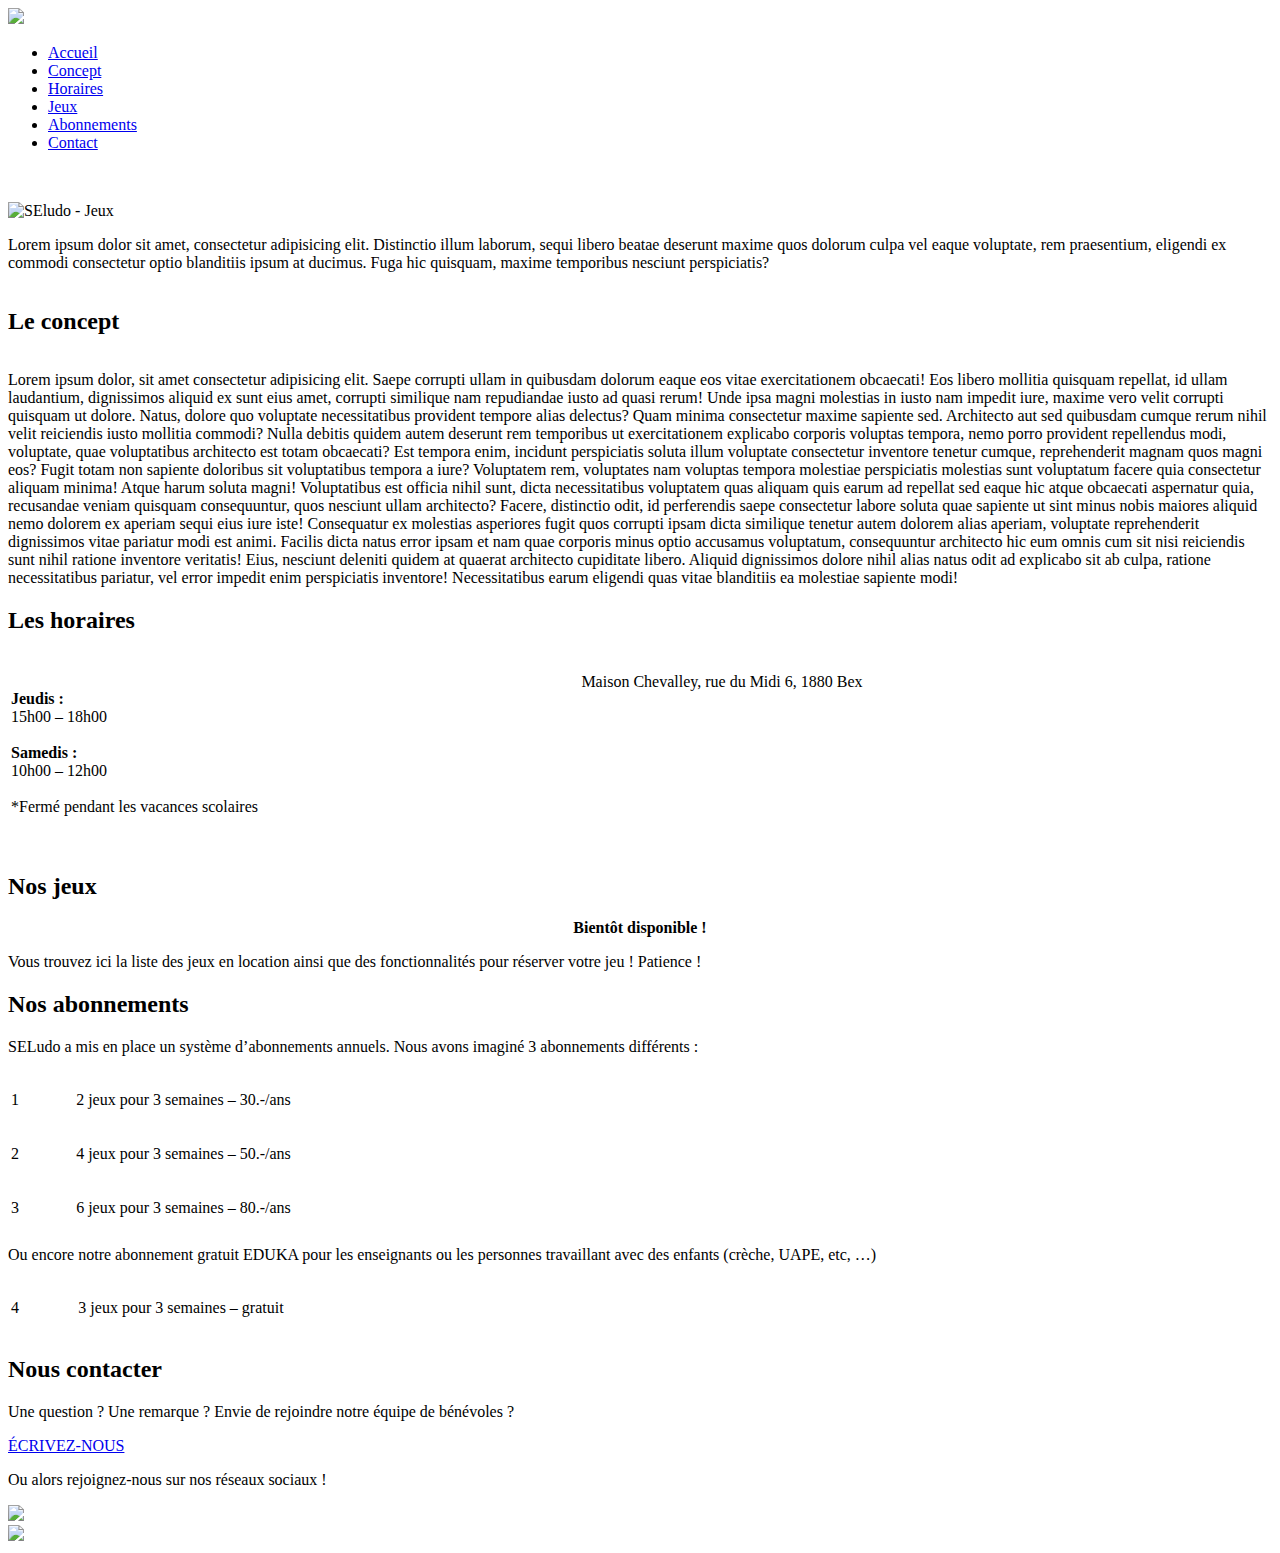
==== index.html @ d57d5a23 "Add files via upload" ====
<!DOCTYPE html>
<html lang="fr">

    <head>
        <meta charset="UTF-8">
        <meta name="viewport" content="width=device-width, initial-scale=1.0">
        <title>SELudo</title>
        <link rel="stylesheet" href="SELudo.css">
        <link rel="shortcut icon" type="image/x-icon" href="des-seludo.png">
    </head>


    <body>

        <!--  En tête -->
        <div class="header" id="header">
            <div class="items">

                <a href="#"><img class="logo-entete" src="logo avec texte.png"></a>

                <ul>
                    <li><a class="liens-dans-entete" href="#">Accueil</a></li>
                    <li><a class="liens-dans-entete" href="#Le_concept">Concept</a></li>
                    <li><a class="liens-dans-entete" href="#Les_horaires">Horaires</a></li>
                    <li><a class="liens-dans-entete" href="#Nos_jeux">Jeux</a></li>
                    <li><a class="liens-dans-entete" href="#Nos_abonnements">Abonnements</a></li>
                    <li><a class="liens-dans-entete" href="#Nous_contacter">Contact</a></li>
                </ul>

            </div>
        </div>

        <!-- Contenu -->
        <div class="contenu bords-arrondis">
            <!--
            <div class="centre">
                <div id="div1" class="centre TITLE bords-arrondis">
                    <h1>SELudo</h1>
                    <br>
                    <div class="separateur"></div>
                    <h2 class="title centre">Bex Ludothèque</h2>
                </div>
            </div>
            -->

            <!-- Image -->
            <div class="img">
                <img src="jeux.jpg" alt="SEludo - Jeux" style="width: 100%; display: block; margin-left: auto; margin-right: auto; margin-top: 50px;">

                <div class="centre back">
                    <p class="texte-image" >Lorem ipsum dolor sit amet, consectetur adipisicing elit. Distinctio illum laborum, sequi libero beatae deserunt maxime quos dolorum culpa vel eaque voluptate, rem praesentium, eligendi ex commodi consectetur optio blanditiis ipsum at ducimus. Fuga hic quisquam, maxime temporibus nesciunt perspiciatis?</p>
                </div>
            </div>

            <!-- Section 1 - Concept -->
                <span class="ancre" id="Le_concept"></span>
                <div id="div2" class="">
                    <div class="section bords-arrondis ombre-bleue">
                        <div class="centre">
                            <h2 class="centre" style="display: inline-block;">Le concept</h2>
                        </div>
                        <p>Lorem ipsum dolor, sit amet consectetur adipisicing elit. Saepe corrupti ullam in quibusdam dolorum eaque eos vitae exercitationem obcaecati! Eos libero mollitia quisquam repellat, id ullam laudantium, dignissimos aliquid ex sunt eius amet, corrupti similique nam repudiandae iusto ad quasi rerum! Unde ipsa magni molestias in iusto nam impedit iure, maxime vero velit corrupti quisquam ut dolore. Natus, dolore quo voluptate necessitatibus provident tempore alias delectus? Quam minima consectetur maxime sapiente sed. Architecto aut sed quibusdam cumque rerum nihil velit reiciendis iusto mollitia commodi? Nulla debitis quidem autem deserunt rem temporibus ut exercitationem explicabo corporis voluptas tempora, nemo porro provident repellendus modi, voluptate, quae voluptatibus architecto est totam obcaecati? Est tempora enim, incidunt perspiciatis soluta illum voluptate consectetur inventore tenetur cumque, reprehenderit magnam quos magni eos? Fugit totam non sapiente doloribus sit voluptatibus tempora a iure? Voluptatem rem, voluptates nam voluptas tempora molestiae perspiciatis molestias sunt voluptatum facere quia consectetur aliquam minima! Atque harum soluta magni! Voluptatibus est officia nihil sunt, dicta necessitatibus voluptatem quas aliquam quis earum ad repellat sed eaque hic atque obcaecati aspernatur quia, recusandae veniam quisquam consequuntur, quos nesciunt ullam architecto? Facere, distinctio odit, id perferendis saepe consectetur labore soluta quae sapiente ut sint minus nobis maiores aliquid nemo dolorem ex aperiam sequi eius iure iste! Consequatur ex molestias asperiores fugit quos corrupti ipsam dicta similique tenetur autem dolorem alias aperiam, voluptate reprehenderit dignissimos vitae pariatur modi est animi. Facilis dicta natus error ipsam et nam quae corporis minus optio accusamus voluptatum, consequuntur architecto hic eum omnis cum sit nisi reiciendis sunt nihil ratione inventore veritatis! Eius, nesciunt deleniti quidem at quaerat architecto cupiditate libero. Aliquid dignissimos dolore nihil alias natus odit ad explicabo sit ab culpa, ratione necessitatibus pariatur, vel error impedit enim perspiciatis inventore! Necessitatibus earum eligendi quas vitae blanditiis ea molestiae sapiente modi!</p>
                    </div>
                </div>

            <!-- Section 2 – horaires-->
                <span class="ancre" id="Les_horaires"></span>
                <div>
                    <div class="section bords-arrondis ombre-bleue">
                        <h2 class="centre">Les horaires</h2>
                        <table style="width: 100%; margin-top: 18px;">

                            <tr>
                                <td class="horaires" >
                                    <p>
                                    <div style="font-weight: bold; color: var(--color-bleu);">Jeudis  :</div>
                                    15h00 – 18h00<br>
                                    <br>
                                    <div style="font-weight: bold; color: var(--color-bleu);">Samedis :</div>
                                    10h00 – 12h00<br>
                                    <br> 
                                    <div style="color: var(--color-bleu);">*Fermé pendant les vacances scolaires</div></p>
                                </td>

                                <td style="vertical-align: top; padding-left: 10px;">
                                    <p style="margin-bottom: 5px">Maison Chevalley, rue du Midi 6, 1880 Bex</p>
                                    <iframe src="https://www.google.com/maps/embed?pb=!1m12!1m8!1m3!1d689.7389170209141!2d7.0116788!3d46.2511091!3m2!1i1024!2i768!4f13.1!2m1!1sMaison%20Chevalley%2C%20rue%20du%20Midi%206%2C%201880%20Bex!5e0!3m2!1sfr!2sch!4v1623256607727!5m2!1sfr!2sch" width="100%" vertical-align="bottom"  style="border:0; border: solid 2px var(--color-bleu)" allowfullscreen="" loading="lazy" class="bords-arrondis"></iframe>
                                </td>
                            </tr>
                        </table>
                    </div>
                </div>
            <!-- Section 3 – jeux -->
            <span class="ancre" id="Nos_jeux"></span>
            <div>
                <div class="section bords-arrondis ombre-bleue">

                    <h2 class="centre">Nos jeux</h2>

                    <p style="text-align: center; color: var(--color-bleu);"><b>Bientôt disponible !</b></p>
                    <p>Vous trouvez ici la liste des jeux en location ainsi que des fonctionnalités pour réserver votre jeu ! Patience ! </p>
                </div>
            </div>
            <!-- Section 4 – abonnements -->
            <span class="ancre" id="Nos_abonnements"></span>
            <div>
                <div class="section bords-arrondis ombre-bleue">

                    <h2 class="centre">Nos abonnements</h2>

                    <p style="margin-top: 18px; text-align: justify">SELudo a mis en place un système d’abonnements annuels. Nous avons imaginé 3 abonnements différents :</p>

                    <table style="width: 100%;">
                        <tr class="tr"> 
                            <td class="puces"><p>1</p></td>
                            <td><p style="margin-left: 10px;">2 jeux pour 3 semaines – 30.-/ans</p></td>
                        </tr>
                        <tr class="tr"> 
                            <td class="puces"><p>2</p></td>
                            <td><p style="margin-left: 10px;">4 jeux pour 3 semaines – 50.-/ans</p></td>
                        </tr>
                        <tr class="tr">
                            <td class="puces"><p>3</p></td>
                            <td><p style="margin-left: 10px;">6 jeux pour 3 semaines – 80.-/ans</p></td>
                        </tr>
                    </table>

                    <p style="margin-top: 10px;">Ou encore notre abonnement gratuit EDUKA pour les enseignants ou les personnes travaillant avec des enfants (crèche, UAPE, etc, …)</p>
                    
                    <table style="width: 100%;">
                        <tr class="tr">
                            <td class="puces"><p>4</p></td>
                            <td><p style="margin-left: 10px;">3 jeux pour 3 semaines – gratuit</p></td>
                        </tr>
                    </table>

                </div>
            </div>
            <!-- Section 5 - contact -->
            <span class="ancre" id="Nous_contacter"></span>
            <div>
                <div class="section bords-arrondis ombre-bleue" style="margin-bottom: 0;">
                    <h2 class="centre">Nous contacter</h2>
                    <div class="centre">
                        <p class="contact">Une question ? Une remarque ? Envie de rejoindre notre équipe de bénévoles ?</p>
                    </div>

                    <div class="centre">
                        <a href="mailto:seludobex@gmail.com?subject=Contacter%20SELudo"><p class="btn-contact">ÉCRIVEZ-NOUS</p></a>
                    </div>

                    <p class="rs">Ou alors rejoignez-nous sur nos réseaux sociaux !</p>

                    <div class="centre">
                        <a href="https://www.instagram.com/seludo.bex/" target="blank"><img class=insta src="insta.png"></a>
                    </div>
                </div>
            </div>
        </div>

        <!-- Pied de page -->
        <div class="pied-de-page centre">

            <!-- Ici j'aimerais bien que ca fasse comme sur la maquette mais j'arrive pas, ca me casse les couilles (faudra enlver ca avant de publier le site, on peut voir les commentaires en consultant le site :P)-->
            <img class="pied-de-page-img" src="sponsors.jpg" style="max-width: 800px; display: inline-block;">

        </div>
    </body>
</html>
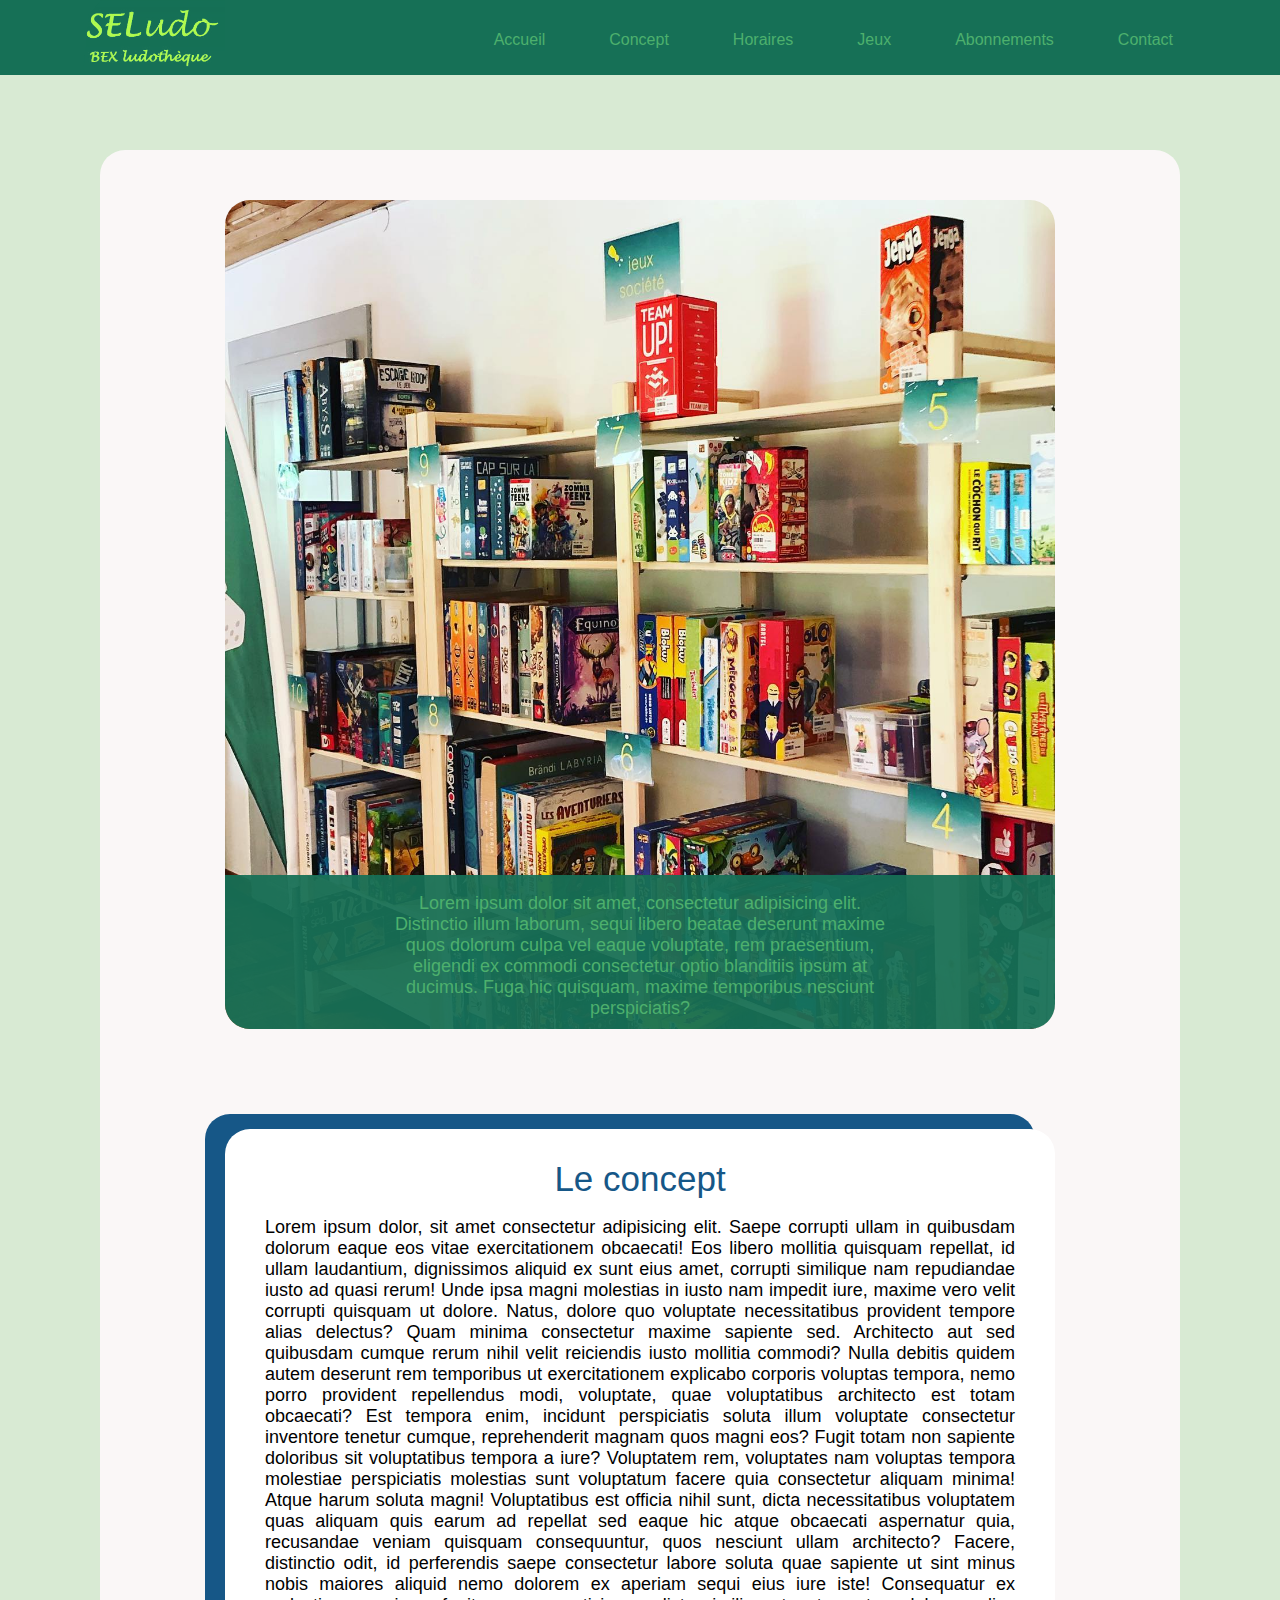
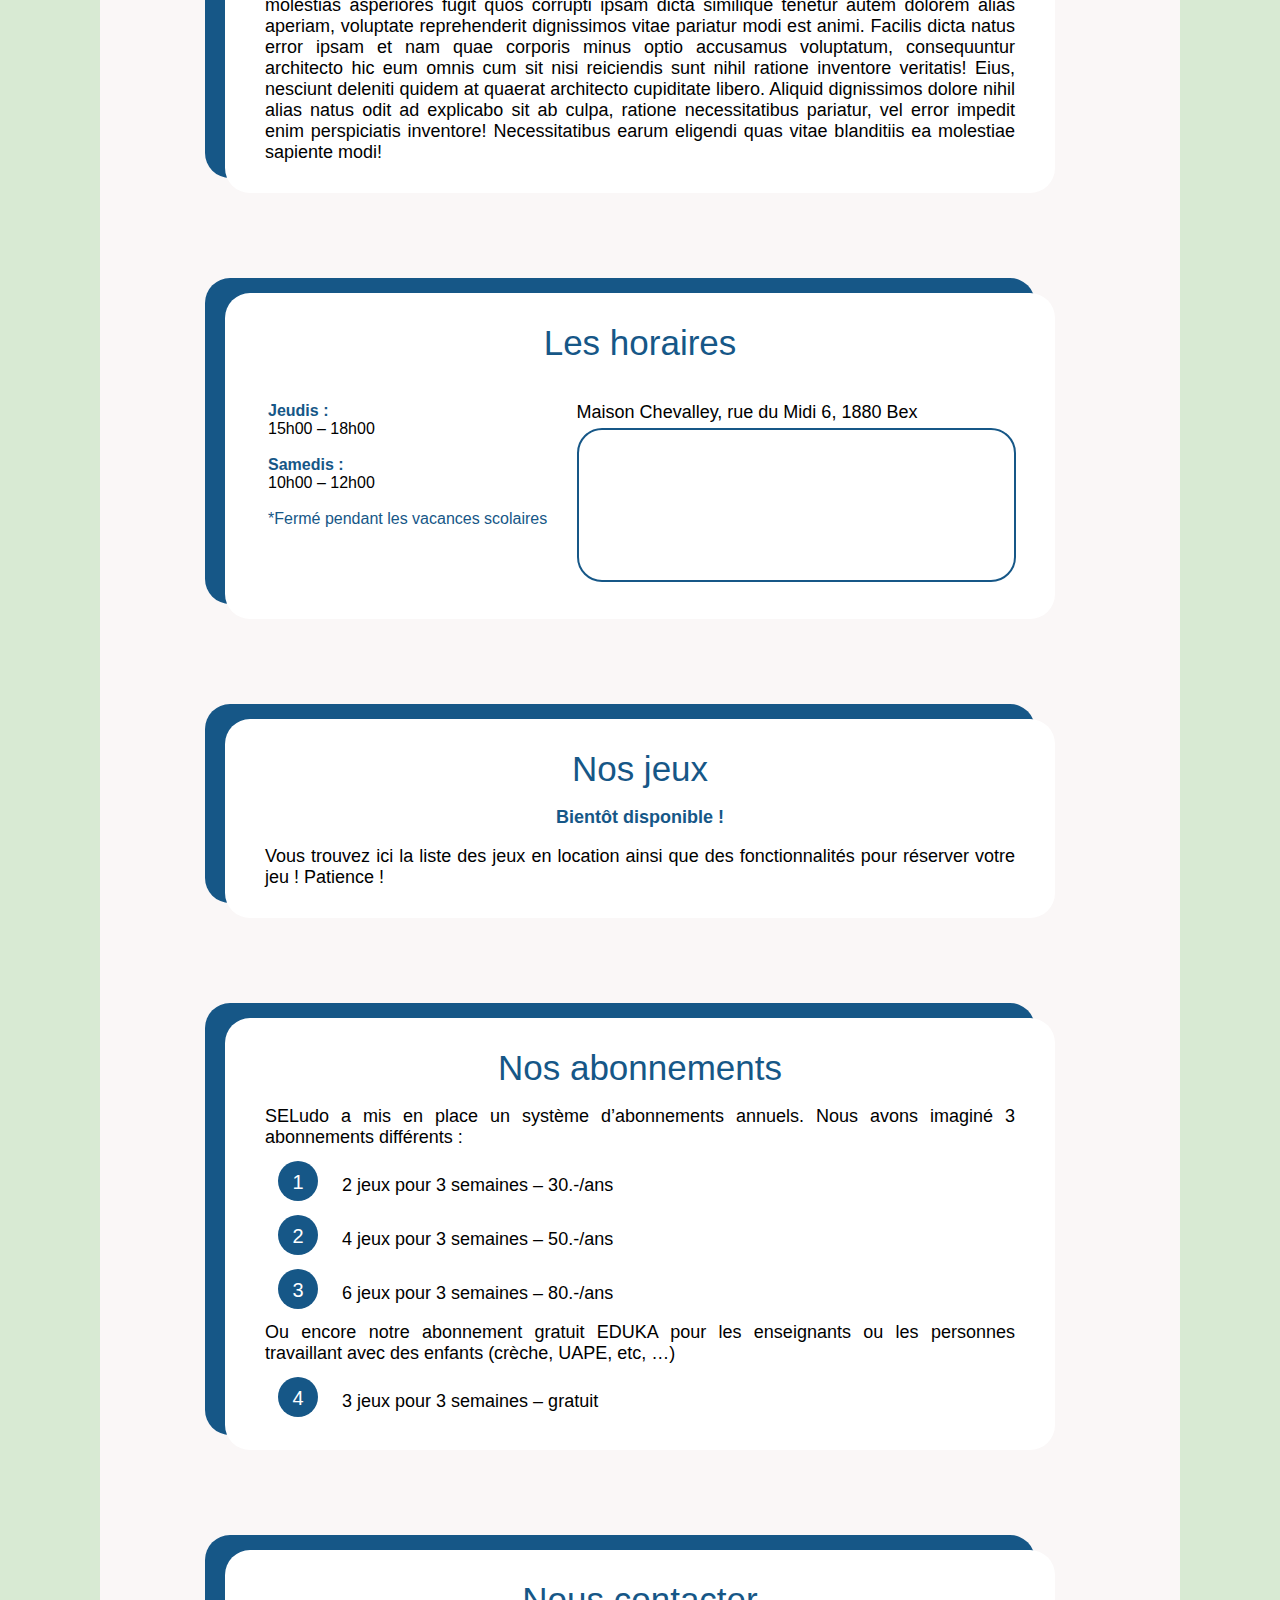
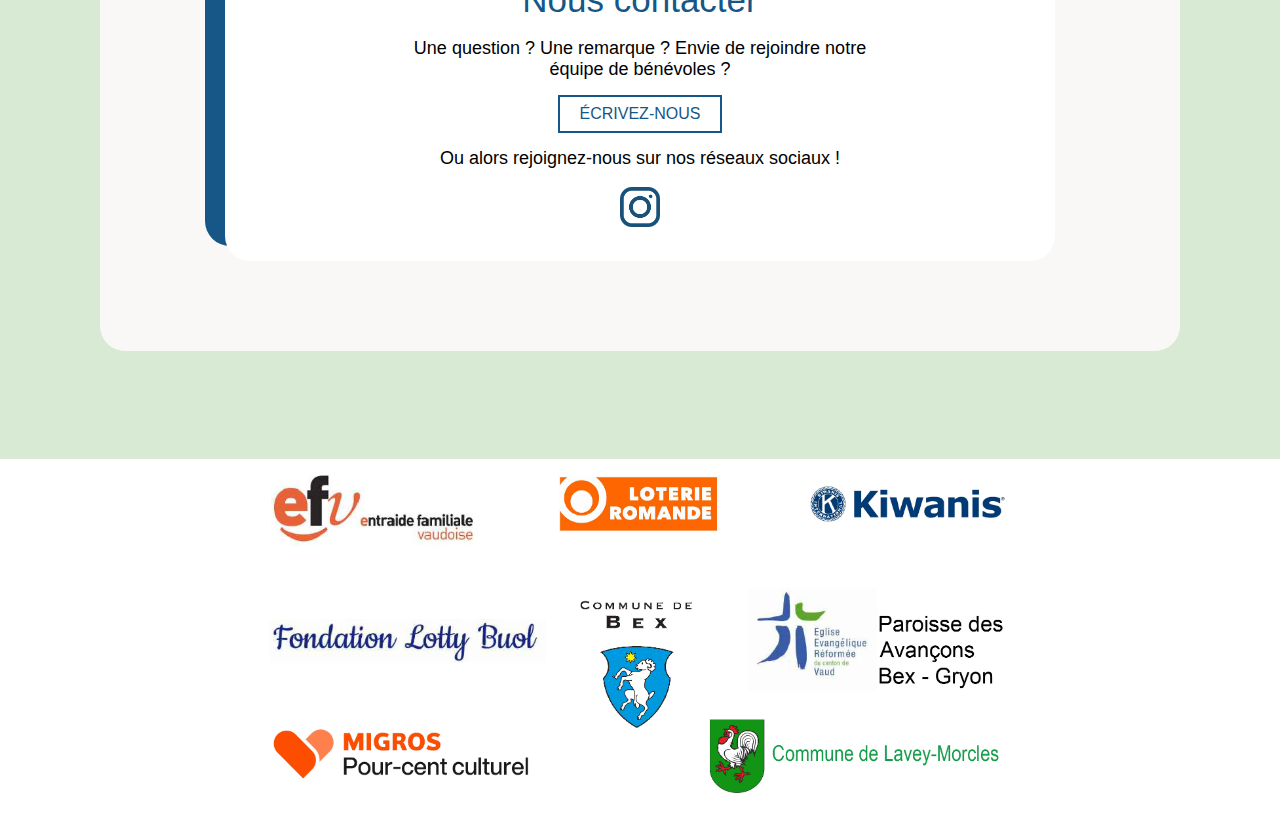
==== commit 3cb48f9e: "Add files via upload" ====
--- a/index.html
+++ b/index.html
@@ -6,7 +6,7 @@
         <meta name="viewport" content="width=device-width, initial-scale=1.0">
         <title>SELudo</title>
         <link rel="stylesheet" href="SELudo.css">
-        <link rel="shortcut icon" type="image/x-icon" href="des-seludo.png">
+        <link rel="shortcut icon" type="image/x-icon" href="images/des-seludo.png">
     </head>
 
 
@@ -16,7 +16,7 @@
         <div class="header" id="header">
             <div class="items">
 
-                <a href="#"><img class="logo-entete" src="logo avec texte.png"></a>
+                <a href="#"><img class="logo-entete" src="images/logo-avec-texte.png"></a>
 
                 <ul>
                     <li><a class="liens-dans-entete" href="#">Accueil</a></li>
@@ -45,7 +45,7 @@
 
             <!-- Image -->
             <div class="img">
-                <img src="jeux.jpg" alt="SEludo - Jeux" style="width: 100%; display: block; margin-left: auto; margin-right: auto; margin-top: 50px;">
+                <img class="bords-arrondis" src="images/jeux.jpg" alt="SEludo - Jeux" style="width: 100%; display: block; margin-left: auto; margin-right: auto; margin-top: 50px;">
 
                 <div class="centre back">
                     <p class="texte-image" >Lorem ipsum dolor sit amet, consectetur adipisicing elit. Distinctio illum laborum, sequi libero beatae deserunt maxime quos dolorum culpa vel eaque voluptate, rem praesentium, eligendi ex commodi consectetur optio blanditiis ipsum at ducimus. Fuga hic quisquam, maxime temporibus nesciunt perspiciatis?</p>
@@ -152,7 +152,7 @@
                     <p class="rs">Ou alors rejoignez-nous sur nos réseaux sociaux !</p>
 
                     <div class="centre">
-                        <a href="https://www.instagram.com/seludo.bex/" target="blank"><img class=insta src="insta.png"></a>
+                        <a href="https://www.instagram.com/seludo.bex/" target="blank"><img class=insta src="images/insta.png"></a>
                     </div>
                 </div>
             </div>
@@ -162,7 +162,7 @@
         <div class="pied-de-page centre">
 
             <!-- Ici j'aimerais bien que ca fasse comme sur la maquette mais j'arrive pas, ca me casse les couilles (faudra enlver ca avant de publier le site, on peut voir les commentaires en consultant le site :P)-->
-            <img class="pied-de-page-img" src="sponsors.jpg" style="max-width: 800px; display: inline-block;">
+            <img class="pied-de-page-img" src="images/sponsors.jpg" style="max-width: 800px; display: inline-block;">
 
         </div>
     </body>
--- a/SELudo.css
+++ b/SELudo.css
@@ -0,0 +1,476 @@
+/* Définitions des variables */
+    :root {
+        --vert-clair-fond: #D8EAD3;
+        --color-header-vert-foncé: #167056;
+        --textes-header-items: #4DB06D;
+        --color-de-fond-de-contenu: #FAF7F7;
+        --color-bleu: #165787;
+    }
+
+/* ALL */
+    body {
+        background-color: var(--vert-clair-fond);
+        margin: 0;
+        font-family: Arial;
+        overflow-x: hidden; 
+    }
+    /*
+    h1 {
+        color: var(--color-bleu);
+        text-align: center;
+        font-size: 100px;
+        font-weight: bold;
+        text-align: center;
+        display: inline-block;
+        margin-bottom: 2px;
+        margin-top: 0%;
+    }
+    */
+
+    h2 {
+        font-family: Arial;
+        color: var(--color-bleu);
+        text-align: center;
+        font-size: 35px;
+        font-weight: normal;
+        margin: 0;
+    }
+    
+
+    p {
+        font-family: Arial;
+        font-size: 18px;
+        text-align: justify;
+        color: black;
+        margin-bottom: 0;
+    }
+
+    #div1 {
+        z-index: 100;
+    }
+
+    #div2 {
+        z-index: 1;
+    }
+
+/* HEADER */
+    div.header {
+        position: fixed;
+        top: 0px;
+        background-color: var(--color-header-vert-foncé);
+        width: 100%;
+    }
+
+    div.items {
+        width: 100%;
+        position: relative;
+    }
+
+    div.items ul {
+        list-style-type: none;              
+        margin: 0;
+        padding: 0;
+        display: block;
+        position: absolute;
+        right: 75px;
+    }
+
+    .logo-entete {
+        width: 150px; 
+        margin-left: 75px; 
+        float: left;
+    }
+
+    div.items li {
+        float: left;
+    }
+
+    div.items li a:hover {
+        color: white;
+    }
+
+    .liens-dans-entete {
+        display: block;
+        color: var(--textes-header-items);
+        text-align: center;
+        padding: 31px 32px;
+        text-decoration: none;
+    }
+
+    #header {
+        z-index: 2;
+    }
+
+/* TITLE */
+    div.separateur {
+        width: 275px;
+        height: 3px;
+        background-color: var(--color-bleu);
+        display: block;
+        margin-left: auto;
+        margin-right: auto;
+
+    }
+
+    h2.title {
+        font-size: 35px;
+        font-weight: lighter;
+        margin-top: 8px;
+        margin-bottom: 10px;
+        display: inline-block;
+    }
+
+    div.centre {
+        text-align: center;
+    }
+
+    div.TITLE {
+        padding-top: 20px;
+        padding-bottom: 20px;
+        width: 400PX;
+        display: inline-block;
+        margin-left: auto;
+        margin-right: auto;
+    }
+
+/* IMAGE */
+    div.img {
+        position: relative;
+        margin-bottom: 100px;
+    }
+
+    div.back {
+        width: 100%;
+        background-color: #167056F0;    
+        position: absolute;
+        bottom: 0;  
+        overflow: auto;
+        border-radius: 0 0 25px 25px;
+    }
+
+    p.texte-image {
+        color: var(--textes-header-items);
+        max-width: 500px; 
+        display: inline-block; 
+        text-align: center; 
+        margin-bottom: 10px;
+    }
+
+/* CONTENU */
+    div.contenu {
+        background-color: var(--color-de-fond-de-contenu);
+        overflow: auto;
+        margin: 150px 100px 108px 100px;
+        padding: 0px 125px 90px 125px;
+    }
+
+    div.section {
+        background-color: white;
+        padding: 30px 40px;
+        text-align: justify; 
+        overflow: auto;
+        margin-bottom: 100px;
+    }
+
+    .bords-arrondis {
+        border-radius: 25px;
+    }
+
+    .ombre-bleue {
+        box-shadow: -20px -15px 0 var(--color-bleu)
+    }
+
+    .ancre{
+        display: block;
+        height: 130px;
+        margin-top: -130px; 
+        visibility: hidden;
+    }
+
+    .horaires{
+        width: 40%; 
+        text-align: justify; 
+        padding-right: 10px; 
+        vertical-align: top;
+    }
+        
+
+    /* abonnements */
+    .puces p{
+        background-color: var(--color-bleu);
+        color: white;
+        width: 40px;
+        height: 40px;
+        text-align: center;
+        font-size: 20px;
+        font-weight: normal;
+        padding: 10px;
+        box-sizing: border-box;
+        border-radius: 50%;
+        margin: 10px 0 0 10px;
+    }
+
+    .puces {
+        width: 60px;
+
+    }
+
+    .tr {
+        margin: 0;
+    }
+
+    /* contact */
+    p.contact {
+        max-width: 500px;
+        text-align: center;
+        display: inline-block;
+    }
+
+    p.rs {
+        text-align: center; 
+        margin-top: 15px;
+    }
+
+    .insta {    
+        width: 40px; 
+        margin-top: 18px;
+    }
+
+    .btn-contact {
+        font-size: 16px;
+        border: solid 2.5px var(--color-bleu);
+        padding: 8px 20px;
+        color: var(--color-bleu);
+        text-decoration: none;
+        display: inline-block;
+        margin-top: 15px;
+    }
+
+    .btn-contact:hover {
+        font-size: 16px;
+        padding: 8px 20px;
+        color: white;
+        background-color: var(--color-bleu);
+        text-decoration: none;
+        display: inline-block;
+        margin-top: 15px;
+    }
+
+    img.insta {    
+        width : 40px;
+        transition : width .5s ease-in-out;
+    }
+
+    img.insta:hover{
+        width : 50px;
+        transition : width .5s ease-in-out;
+    }
+
+    div.pied-de-page {
+        background-color: white;
+    }
+
+@media only screen and (min-width: 1500px) {
+    div.contenu {
+        margin-left: auto;
+        margin-right: auto;
+        width: 1052px;
+        }
+    }
+
+
+@media only screen and (max-width: 1090px) {
+
+    div.contenu {
+        margin: 150px 100px 108px 100px;
+        padding: 0px 125px 90px 125px;
+        }
+    
+
+    div.items ul {
+        list-style-type: none;              
+        margin: 0;
+        padding: 0;
+        display: block;
+        position: absolute;
+        right: 30px;
+    }
+
+    .liens-dans-entete {
+        padding: 31px 16px;
+    }
+
+    .logo-entete {
+        margin-left: 30px; 
+    }
+
+    .pied-de-page {
+        width: 100%;
+    }
+
+    .pied-de-page-img{
+        width:100%;
+    }
+
+
+}
+
+
+@media only screen and (max-width: 768px) {
+    div.contenu {
+        margin: 150px 5px 108px 5px;
+        padding: 0px 25px 90px 25px;
+    }
+
+    .logo-entete {
+        width: 75px; 
+        margin-left: 30px; 
+        float: left;
+        margin-top: 15px;
+        margin-bottom: 15px;
+    }
+
+    div.items ul {
+        list-style-type: none;              
+        margin: 0;
+        padding: 0;
+        display: block;
+        position: absolute;
+        right: 15px;
+    }
+
+    div.items li {
+        float: left;
+    }
+
+    div.items li a:hover {
+        color: white;
+        border-radius: 32px;
+    }
+
+    .liens-dans-entete {
+        display: block;
+        color: var(--textes-header-items);
+        text-align: center;
+        padding: 24.5px 10px;
+        text-decoration: none;
+    }
+}
+
+@media only screen and (max-width: 613px) {
+    .logo-entete {
+        width: 0;
+        margin: 0 0 60px 0; 
+    }
+
+    .liens-dans-entete {
+        display: block;
+        color: var(--textes-header-items);
+        text-align: center;
+        padding: 22px 10px;
+        text-decoration: none;
+    }
+
+    h1 {
+        font-size: 40px;
+    }
+
+    h2 {
+        font-size: 20px;
+    }
+
+    p {
+        font-size: 10px;
+    }
+
+    .liens-dans-entete {
+        font-size: 10px;
+    }
+
+    div.separateur {
+        width: 100px;
+        height: 2px;
+        background-color: var(--color-bleu);
+        margin-left: auto;
+        margin-right: auto;
+    }
+
+    h2.title {
+        font-size: 18px;
+    }
+    div.contenu {
+        margin-top: 100px;
+        padding-bottom: 50px;
+    }
+
+    div.section {
+        background-color: white;
+        padding: 30px 15px;
+        text-align: justify; 
+        overflow: auto;
+        margin-bottom: 50px;
+    }
+
+    .puces p{
+        width: 30px;
+        height: 30px;
+        text-align: center;
+        font-size: 12px;
+        font-weight: normal;
+        padding: 8px;
+        box-sizing: border-box;
+        border-radius: 50%;
+        margin: 10px 0 0 5px;
+    }
+
+    .puces {
+        width: 30px;
+    }
+
+    .horaires{
+        font-size: 10px;
+    }
+
+    .ombre-bleue {
+        box-shadow: -10px -7px 0 var(--color-bleu)
+    }
+
+    .btn-contact {
+        font-size: 10px;
+        border: solid 2.5px var(--color-bleu);
+        padding: 4px 10px;
+        color: var(--color-bleu);
+        text-decoration: none;
+        display: inline-block;
+        margin-top: 7px;
+    }
+
+    .btn-contact:hover {
+        font-size: 10px;
+        padding: 4px 10px;
+        color: white;
+        background-color: var(--color-bleu);
+        text-decoration: none;
+        display: inline-block;
+        margin-top: 7px;
+    }
+
+    p.rs {
+        margin-top: 7px;
+    }
+
+    img.insta {
+        width: 18px;
+        margin-top: 7px;
+        transition : width .5s ease-in-out;
+    }
+
+    img.insta:hover{
+        width : 22px;
+        transition : width .5s ease-in-out;
+    }
+
+}
+
+
+
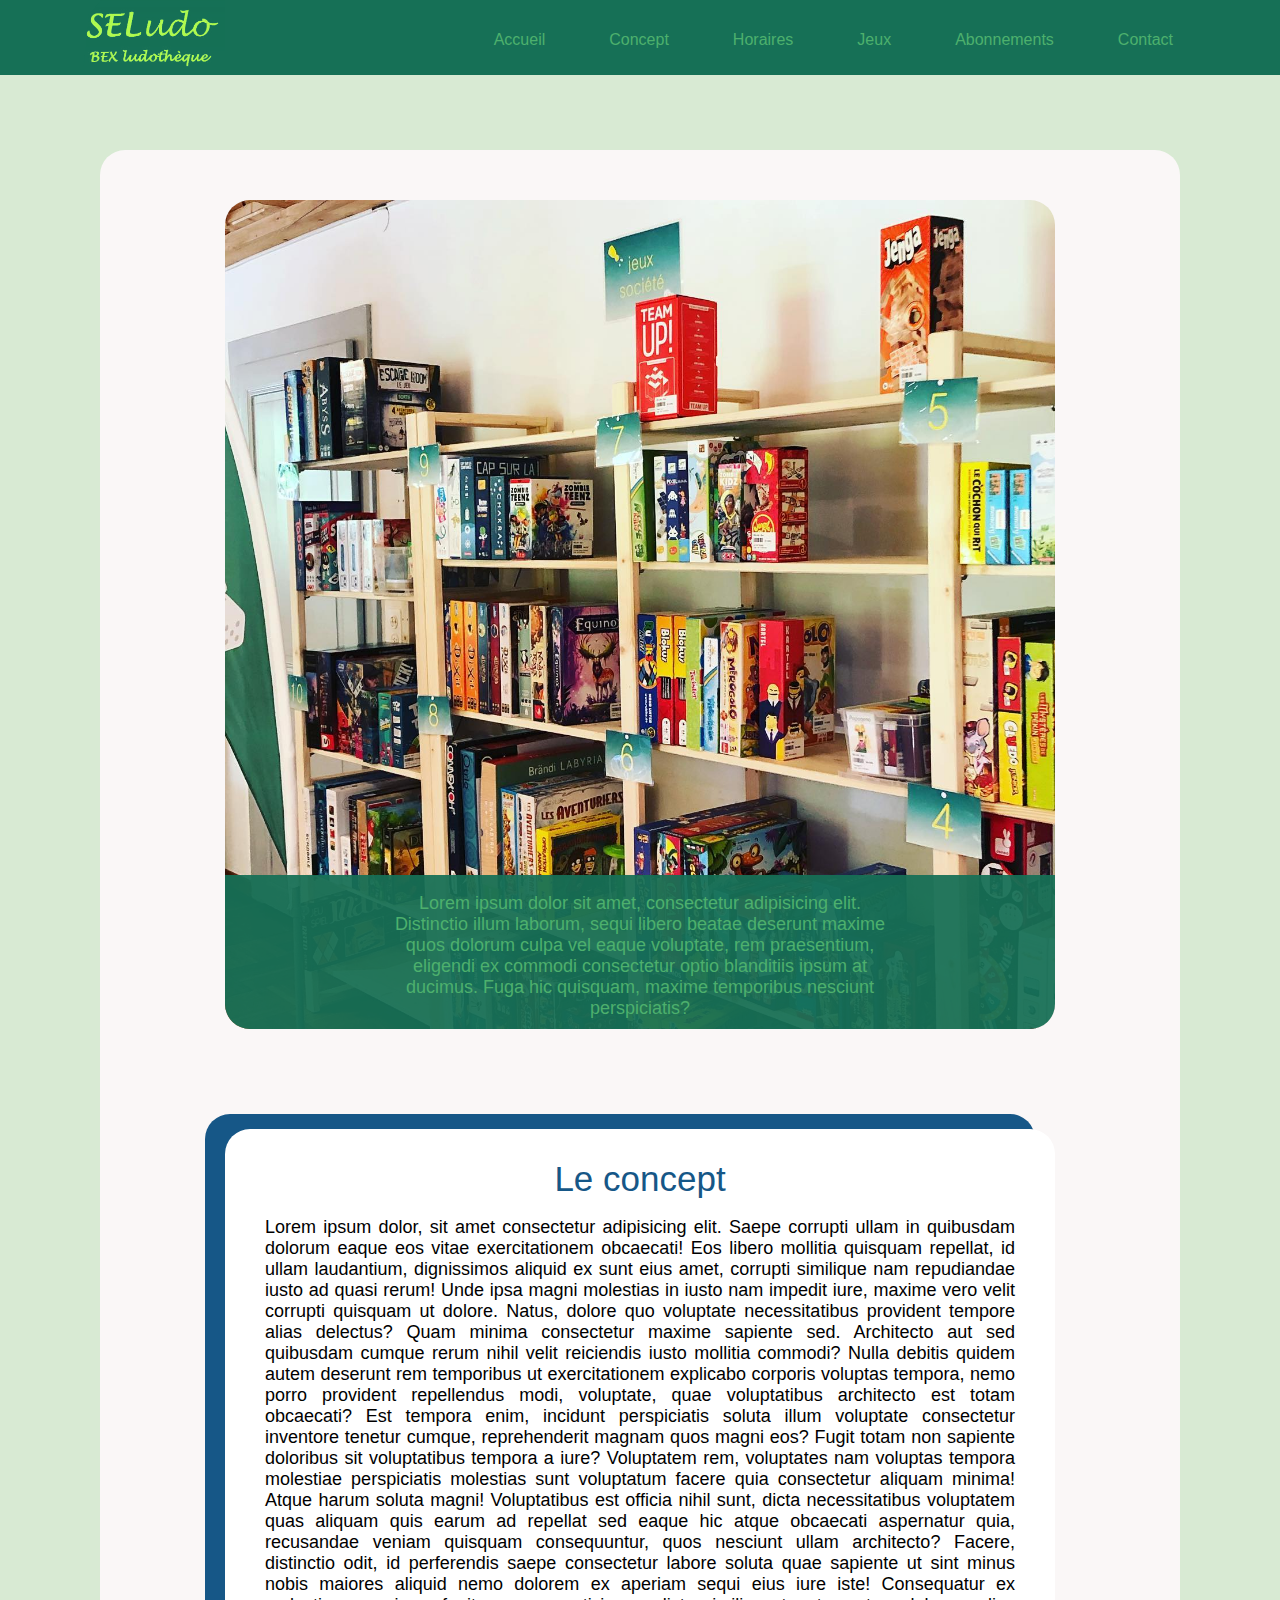
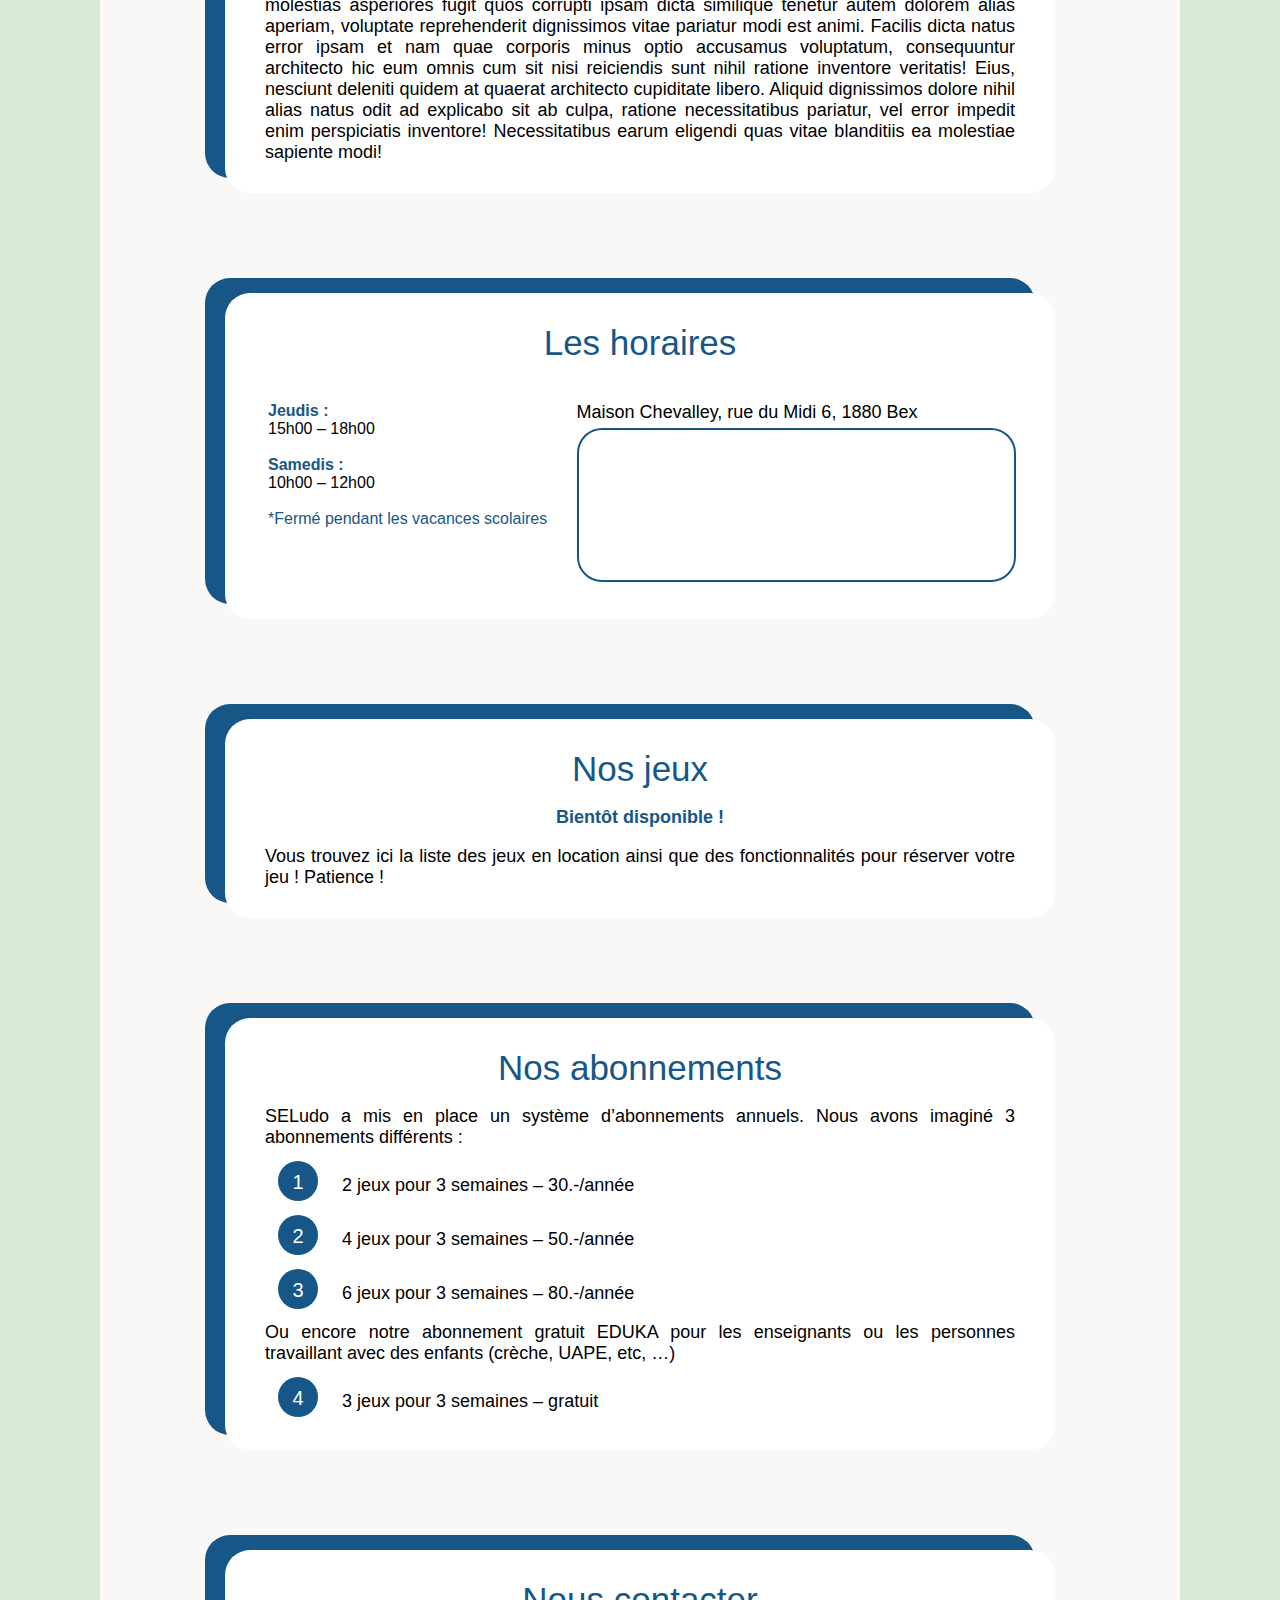
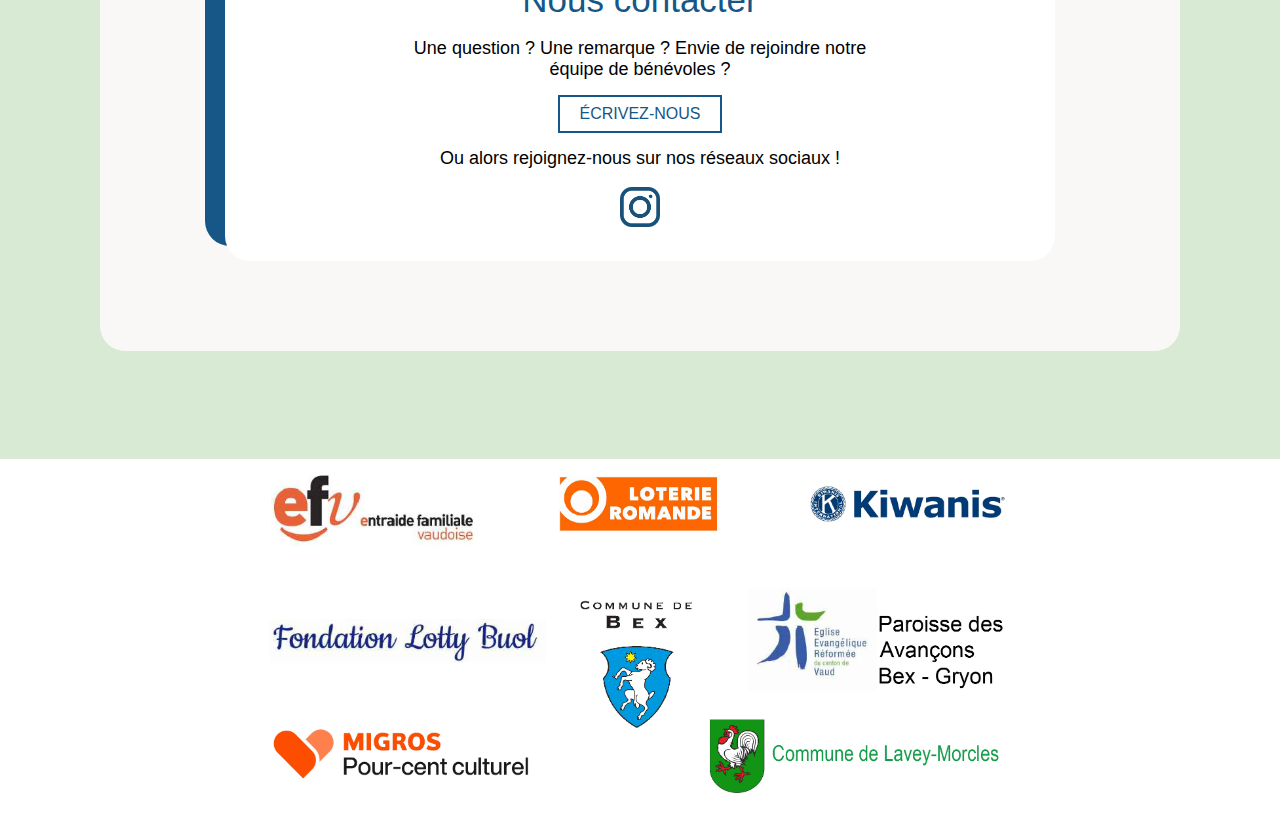
==== commit f55d1525: "Add files via upload" ====
--- a/index.html
+++ b/index.html
@@ -90,6 +90,7 @@
                         </table>
                     </div>
                 </div>
+
             <!-- Section 3 – jeux -->
             <span class="ancre" id="Nos_jeux"></span>
             <div>
@@ -113,15 +114,15 @@
                     <table style="width: 100%;">
                         <tr class="tr"> 
                             <td class="puces"><p>1</p></td>
-                            <td><p style="margin-left: 10px;">2 jeux pour 3 semaines – 30.-/ans</p></td>
+                            <td><p style="margin-left: 10px;">2 jeux pour 3 semaines – 30.-/année</p></td>
                         </tr>
                         <tr class="tr"> 
                             <td class="puces"><p>2</p></td>
-                            <td><p style="margin-left: 10px;">4 jeux pour 3 semaines – 50.-/ans</p></td>
+                            <td><p style="margin-left: 10px;">4 jeux pour 3 semaines – 50.-/année</p></td>
                         </tr>
                         <tr class="tr">
                             <td class="puces"><p>3</p></td>
-                            <td><p style="margin-left: 10px;">6 jeux pour 3 semaines – 80.-/ans</p></td>
+                            <td><p style="margin-left: 10px;">6 jeux pour 3 semaines – 80.-/année</p></td>
                         </tr>
                     </table>
 
@@ -136,27 +137,27 @@
 
                 </div>
             </div>
-            <!-- Section 5 - contact -->
-            <span class="ancre" id="Nous_contacter"></span>
-            <div>
-                <div class="section bords-arrondis ombre-bleue" style="margin-bottom: 0;">
-                    <h2 class="centre">Nous contacter</h2>
-                    <div class="centre">
-                        <p class="contact">Une question ? Une remarque ? Envie de rejoindre notre équipe de bénévoles ?</p>
-                    </div>
+        <!-- Section 5 - contact -->
+        <span class="ancre" id="Nous_contacter"></span>
+        <div>
+            <div class="section bords-arrondis ombre-bleue" style="margin-bottom: 0;">
+                <h2 class="centre">Nous contacter</h2>
+                <div class="centre">
+                    <p class="contact">Une question ? Une remarque ? Envie de rejoindre notre équipe de bénévoles ?</p>
+                </div>
 
-                    <div class="centre">
-                        <a href="mailto:seludobex@gmail.com?subject=Contacter%20SELudo"><p class="btn-contact">ÉCRIVEZ-NOUS</p></a>
-                    </div>
+                <div class="centre">
+                    <a href="mailto:seludobex@gmail.com?subject=Contacter%20SELudo"><p class="btn-contact">ÉCRIVEZ-NOUS</p></a>
+                </div>
 
-                    <p class="rs">Ou alors rejoignez-nous sur nos réseaux sociaux !</p>
+                <p class="rs">Ou alors rejoignez-nous sur nos réseaux sociaux !</p>
 
-                    <div class="centre">
-                        <a href="https://www.instagram.com/seludo.bex/" target="blank"><img class=insta src="images/insta.png"></a>
-                    </div>
+                <div class="centre">
+                    <a href="https://www.instagram.com/seludo.bex/" target="blank"><img class=insta src="images/insta.png" onmouseover="this.src= 'images/insta-bis.png'" onmouseout="this.src='images/insta.png'"></a>
                 </div>
             </div>
         </div>
+    </div>
 
         <!-- Pied de page -->
         <div class="pied-de-page centre">
--- a/SELudo.css
+++ b/SELudo.css
@@ -258,12 +258,6 @@
 
     img.insta {    
         width : 40px;
-        transition : width .5s ease-in-out;
-    }
-
-    img.insta:hover{
-        width : 50px;
-        transition : width .5s ease-in-out;
     }
 
     div.pied-de-page {
@@ -446,13 +440,15 @@
     }
 
     .btn-contact:hover {
+        background-color: white;
         font-size: 10px;
+        border: solid 2.5px var(--color-bleu);
         padding: 4px 10px;
-        color: white;
-        background-color: var(--color-bleu);
+        color: var(--color-bleu);
         text-decoration: none;
         display: inline-block;
         margin-top: 7px;
+
     }
 
     p.rs {
@@ -462,12 +458,6 @@
     img.insta {
         width: 18px;
         margin-top: 7px;
-        transition : width .5s ease-in-out;
-    }
-
-    img.insta:hover{
-        width : 22px;
-        transition : width .5s ease-in-out;
     }
 
 }
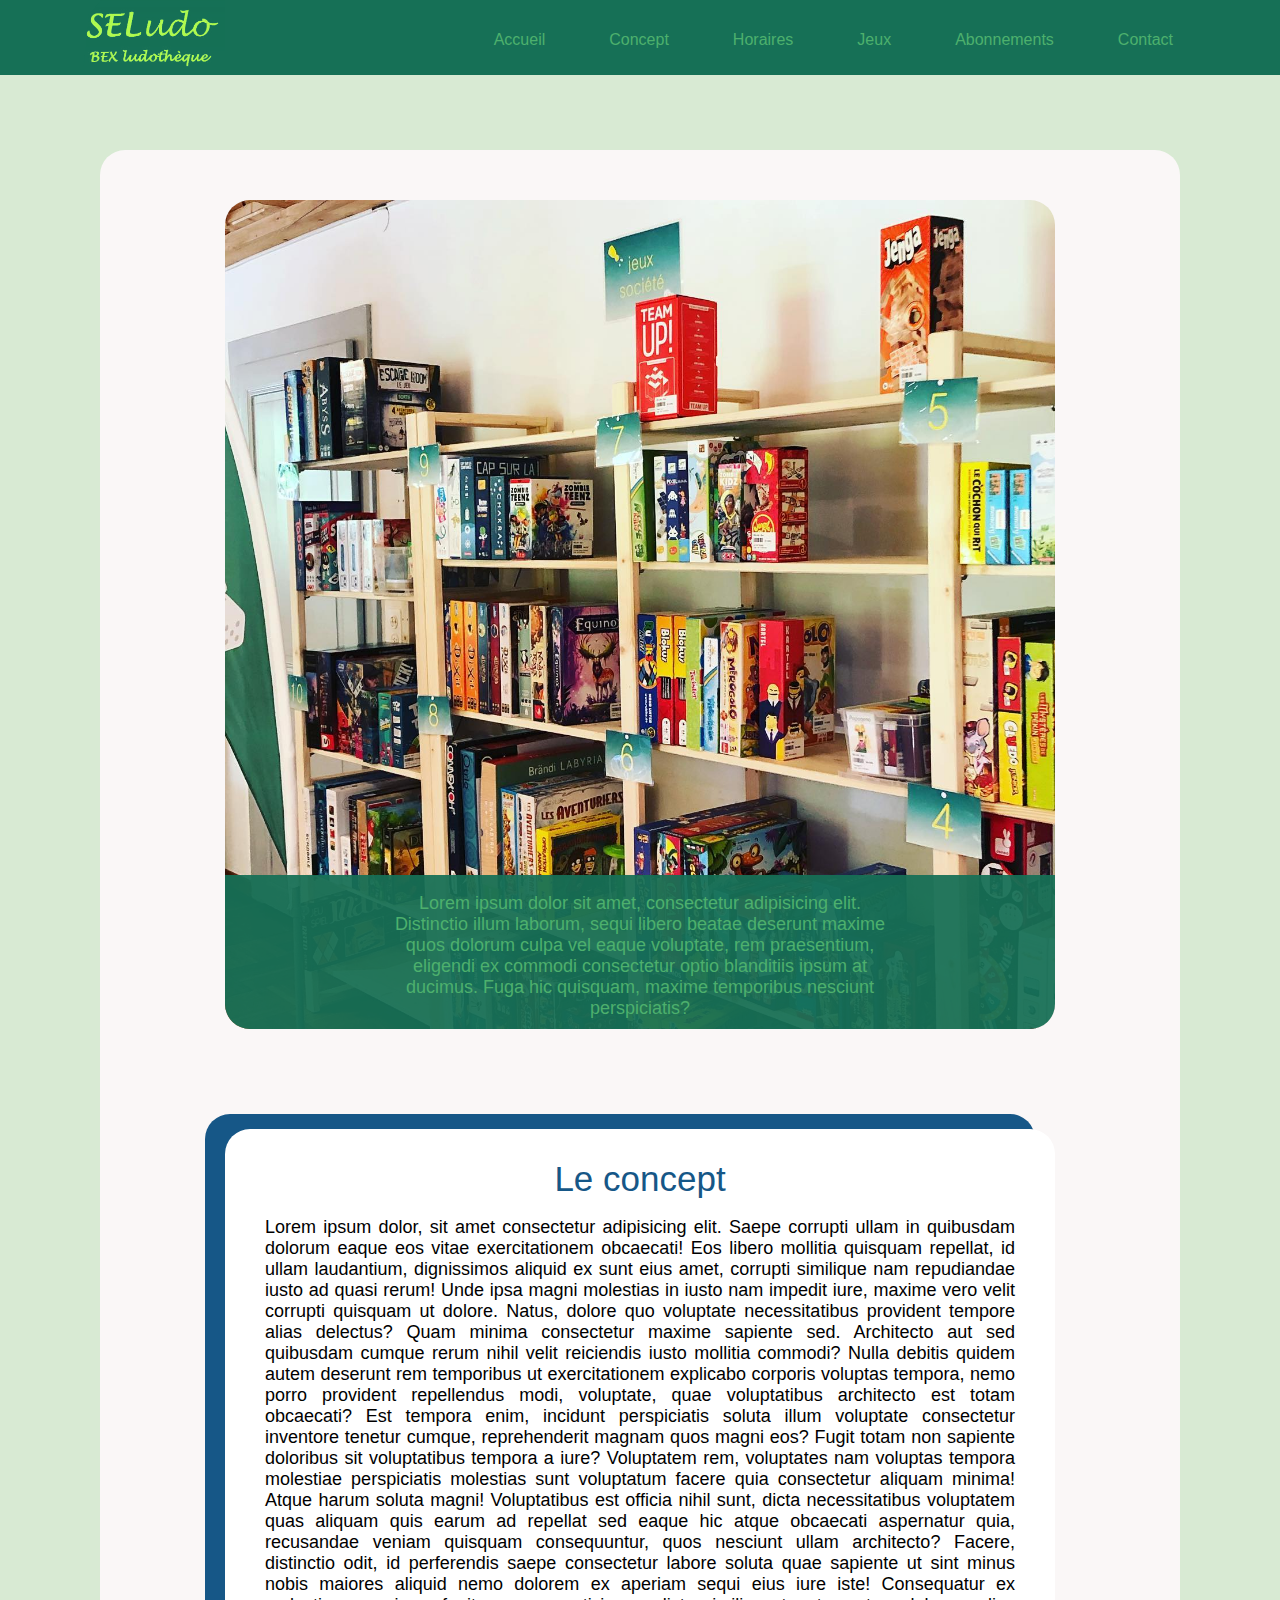
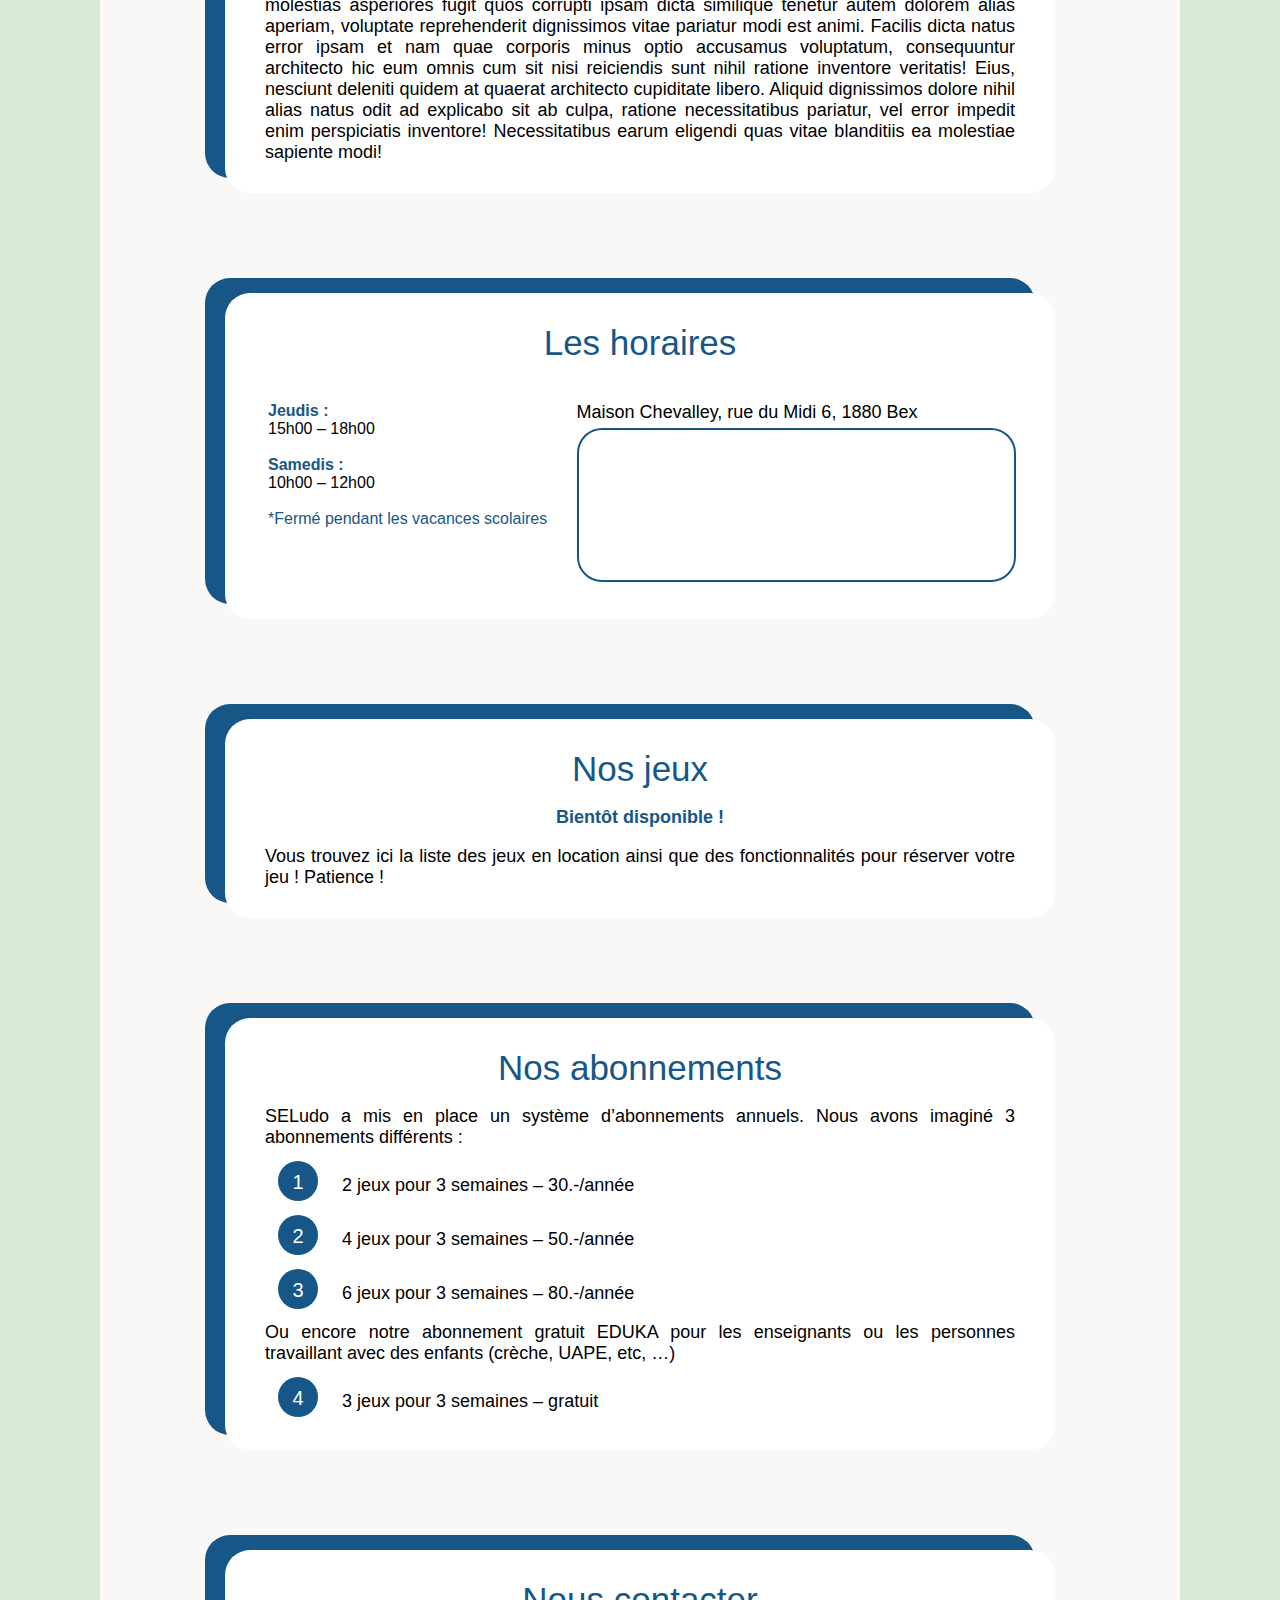
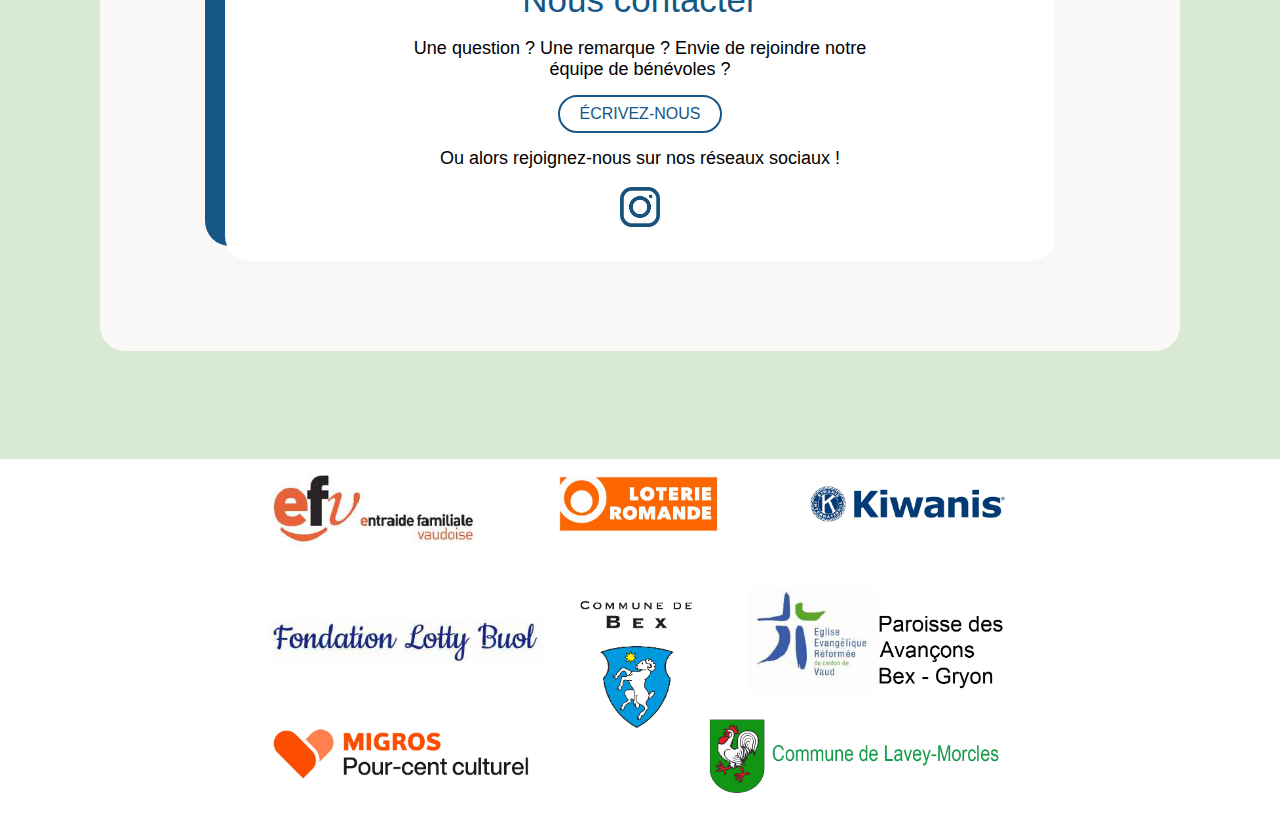
==== commit ca71270b: "Update index.html" ====
--- a/index.html
+++ b/index.html
@@ -147,7 +147,7 @@
                 </div>
 
                 <div class="centre">
-                    <a href="mailto:seludobex@gmail.com?subject=Contacter%20SELudo"><p class="btn-contact">ÉCRIVEZ-NOUS</p></a>
+                    <a href="mailto:seludobex@gmail.com?subject=Contacter%20SELudo"><p class="btn-contact bords-arrondis">ÉCRIVEZ-NOUS</p></a>
                 </div>
 
                 <p class="rs">Ou alors rejoignez-nous sur nos réseaux sociaux !</p>
@@ -161,10 +161,7 @@
 
         <!-- Pied de page -->
         <div class="pied-de-page centre">
-
-            <!-- Ici j'aimerais bien que ca fasse comme sur la maquette mais j'arrive pas, ca me casse les couilles (faudra enlver ca avant de publier le site, on peut voir les commentaires en consultant le site :P)-->
             <img class="pied-de-page-img" src="images/sponsors.jpg" style="max-width: 800px; display: inline-block;">
-
         </div>
     </body>
 </html>
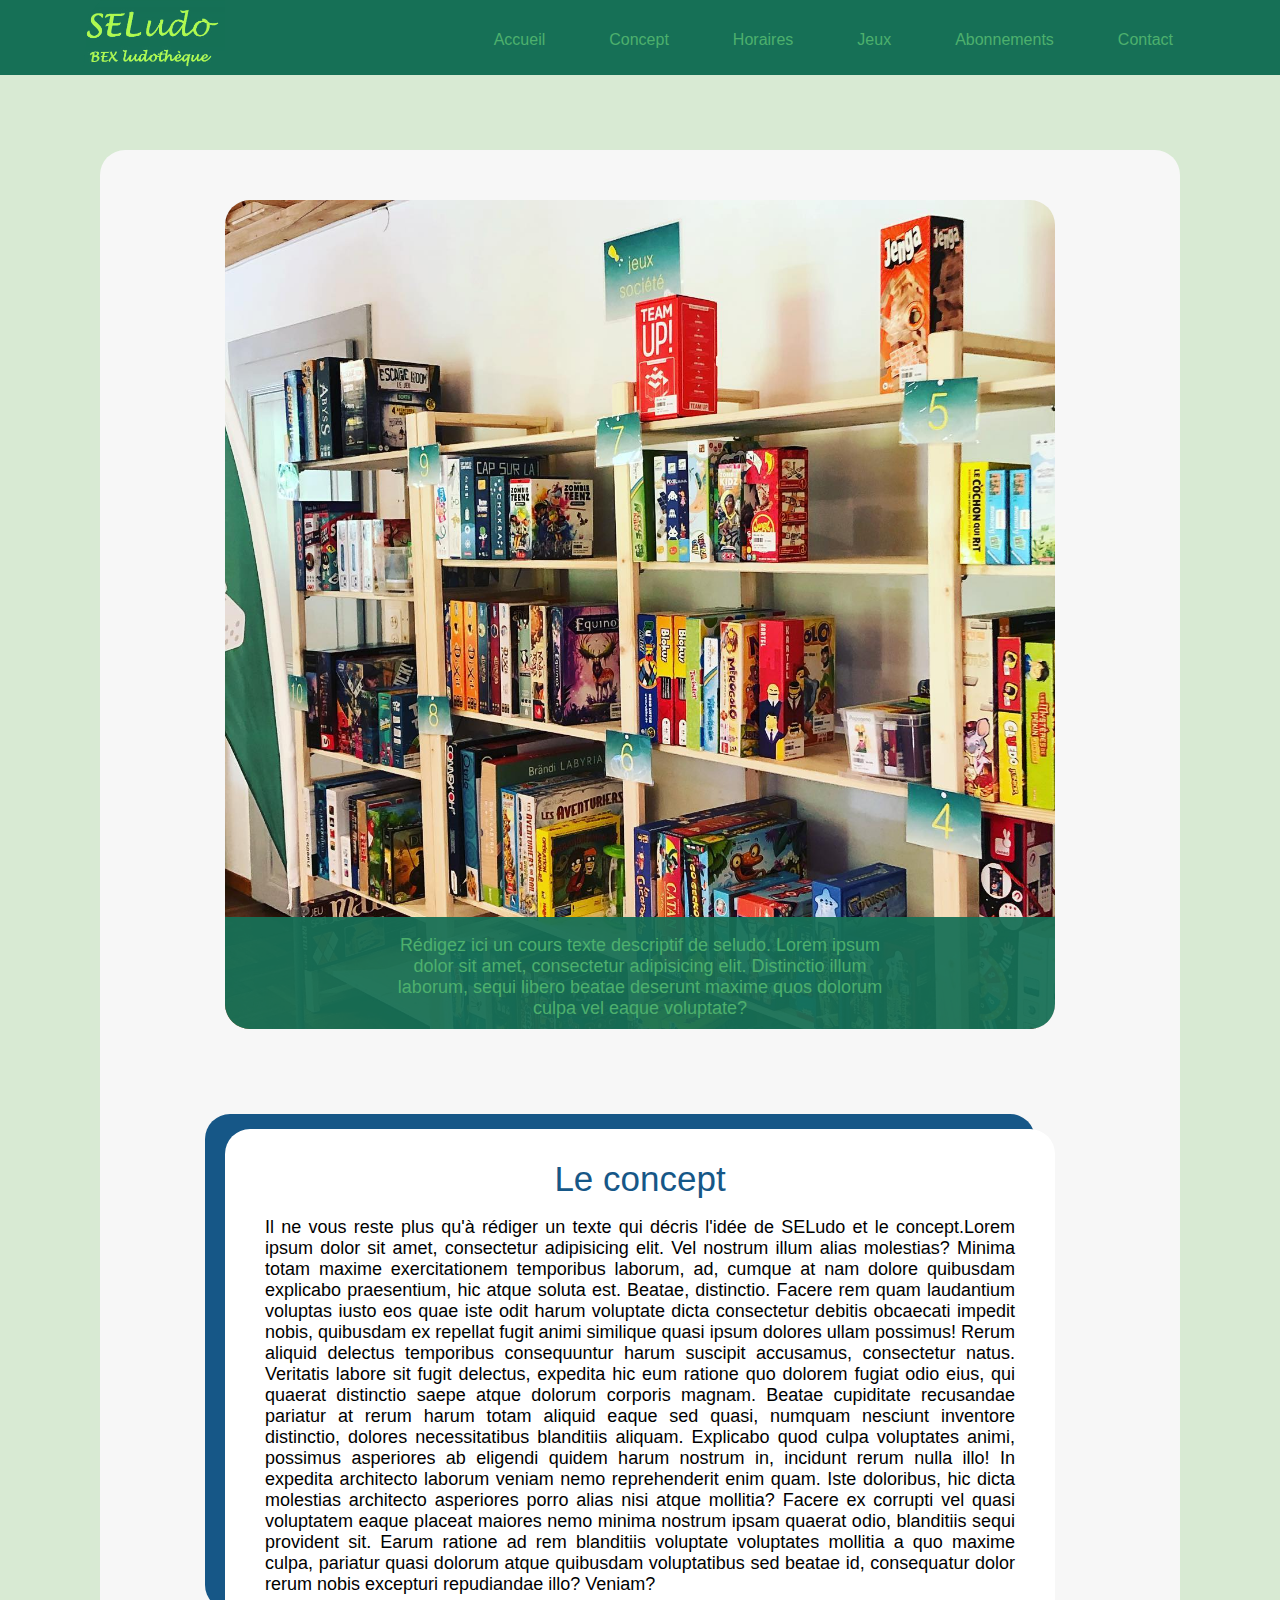
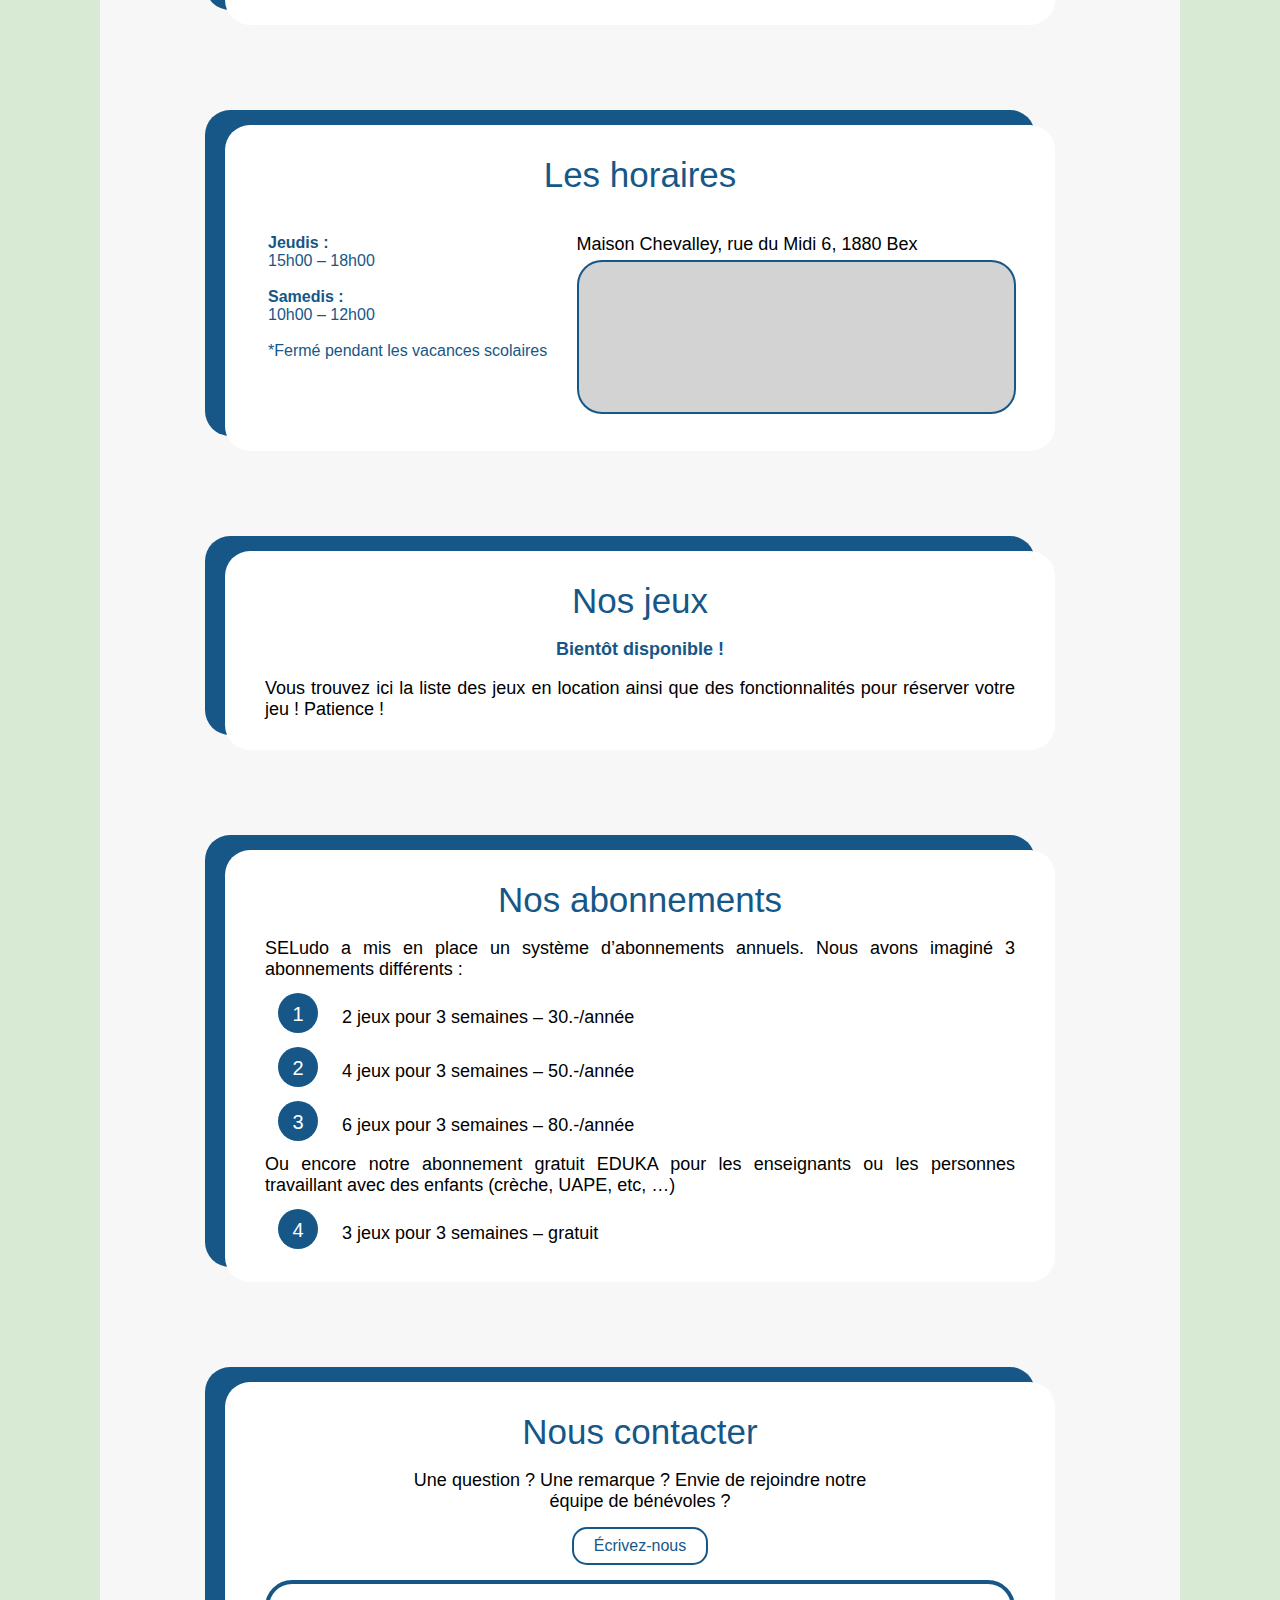
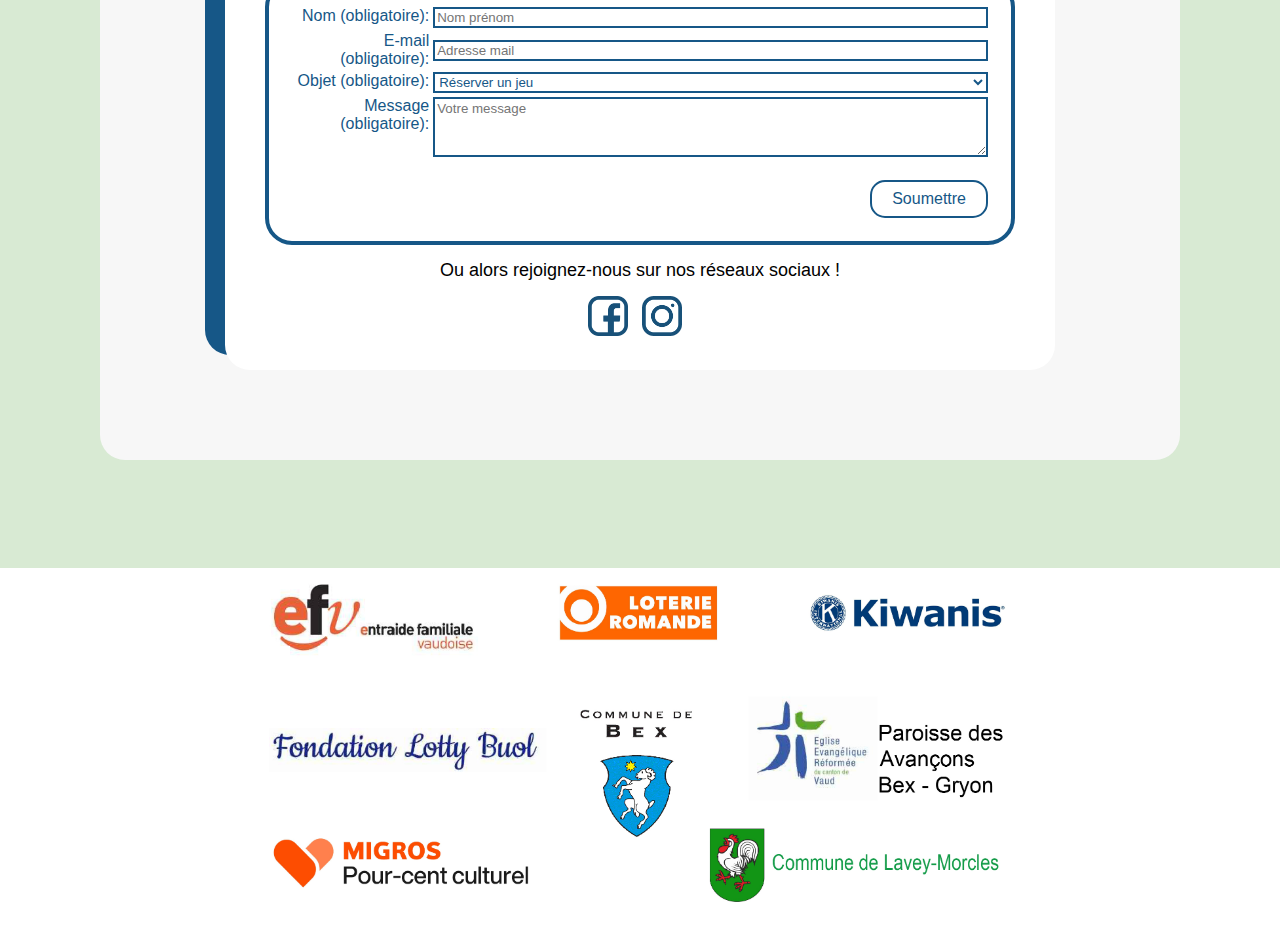
==== commit a22fff8b: "Add files via upload" ====
--- a/index.html
+++ b/index.html
@@ -16,7 +16,7 @@
         <div class="header" id="header">
             <div class="items">
 
-                <a href="#"><img class="logo-entete" src="images/logo-avec-texte.png"></a>
+                <a href="#"><img class="logo-entete" src="images/logo-avec-texte.png" style="background-color: var(--color-header-vert-foncé);"></a>
 
                 <ul>
                     <li><a class="liens-dans-entete" href="#">Accueil</a></li>
@@ -45,10 +45,10 @@
 
             <!-- Image -->
             <div class="img">
-                <img class="bords-arrondis" src="images/jeux.jpg" alt="SEludo - Jeux" style="width: 100%; display: block; margin-left: auto; margin-right: auto; margin-top: 50px;">
+                <img class="bords-arrondis" src="images/jeux.jpg" alt="SEludo - Jeux" style="display: block; object-fit: cover; width: 100%;  margin-left: auto; margin-right: auto; margin-top: 50px; background-color: lightgrey; ">
 
                 <div class="centre back">
-                    <p class="texte-image" >Lorem ipsum dolor sit amet, consectetur adipisicing elit. Distinctio illum laborum, sequi libero beatae deserunt maxime quos dolorum culpa vel eaque voluptate, rem praesentium, eligendi ex commodi consectetur optio blanditiis ipsum at ducimus. Fuga hic quisquam, maxime temporibus nesciunt perspiciatis?</p>
+                    <p class="texte-image" >Rédigez ici un cours texte descriptif de seludo. Lorem ipsum dolor sit amet, consectetur adipisicing elit. Distinctio illum laborum, sequi libero beatae deserunt maxime quos dolorum culpa vel eaque voluptate?</p>
                 </div>
             </div>
 
@@ -59,7 +59,7 @@
                         <div class="centre">
                             <h2 class="centre" style="display: inline-block;">Le concept</h2>
                         </div>
-                        <p>Lorem ipsum dolor, sit amet consectetur adipisicing elit. Saepe corrupti ullam in quibusdam dolorum eaque eos vitae exercitationem obcaecati! Eos libero mollitia quisquam repellat, id ullam laudantium, dignissimos aliquid ex sunt eius amet, corrupti similique nam repudiandae iusto ad quasi rerum! Unde ipsa magni molestias in iusto nam impedit iure, maxime vero velit corrupti quisquam ut dolore. Natus, dolore quo voluptate necessitatibus provident tempore alias delectus? Quam minima consectetur maxime sapiente sed. Architecto aut sed quibusdam cumque rerum nihil velit reiciendis iusto mollitia commodi? Nulla debitis quidem autem deserunt rem temporibus ut exercitationem explicabo corporis voluptas tempora, nemo porro provident repellendus modi, voluptate, quae voluptatibus architecto est totam obcaecati? Est tempora enim, incidunt perspiciatis soluta illum voluptate consectetur inventore tenetur cumque, reprehenderit magnam quos magni eos? Fugit totam non sapiente doloribus sit voluptatibus tempora a iure? Voluptatem rem, voluptates nam voluptas tempora molestiae perspiciatis molestias sunt voluptatum facere quia consectetur aliquam minima! Atque harum soluta magni! Voluptatibus est officia nihil sunt, dicta necessitatibus voluptatem quas aliquam quis earum ad repellat sed eaque hic atque obcaecati aspernatur quia, recusandae veniam quisquam consequuntur, quos nesciunt ullam architecto? Facere, distinctio odit, id perferendis saepe consectetur labore soluta quae sapiente ut sint minus nobis maiores aliquid nemo dolorem ex aperiam sequi eius iure iste! Consequatur ex molestias asperiores fugit quos corrupti ipsam dicta similique tenetur autem dolorem alias aperiam, voluptate reprehenderit dignissimos vitae pariatur modi est animi. Facilis dicta natus error ipsam et nam quae corporis minus optio accusamus voluptatum, consequuntur architecto hic eum omnis cum sit nisi reiciendis sunt nihil ratione inventore veritatis! Eius, nesciunt deleniti quidem at quaerat architecto cupiditate libero. Aliquid dignissimos dolore nihil alias natus odit ad explicabo sit ab culpa, ratione necessitatibus pariatur, vel error impedit enim perspiciatis inventore! Necessitatibus earum eligendi quas vitae blanditiis ea molestiae sapiente modi!</p>
+                        <p>Il ne vous reste plus qu'à rédiger un texte qui décris l'idée de SELudo et le concept.Lorem ipsum dolor sit amet, consectetur adipisicing elit. Vel nostrum illum alias molestias? Minima totam maxime exercitationem temporibus laborum, ad, cumque at nam dolore quibusdam explicabo praesentium, hic atque soluta est. Beatae, distinctio. Facere rem quam laudantium voluptas iusto eos quae iste odit harum voluptate dicta consectetur debitis obcaecati impedit nobis, quibusdam ex repellat fugit animi similique quasi ipsum dolores ullam possimus! Rerum aliquid delectus temporibus consequuntur harum suscipit accusamus, consectetur natus. Veritatis labore sit fugit delectus, expedita hic eum ratione quo dolorem fugiat odio eius, qui quaerat distinctio saepe atque dolorum corporis magnam. Beatae cupiditate recusandae pariatur at rerum harum totam aliquid eaque sed quasi, numquam nesciunt inventore distinctio, dolores necessitatibus blanditiis aliquam. Explicabo quod culpa voluptates animi, possimus asperiores ab eligendi quidem harum nostrum in, incidunt rerum nulla illo! In expedita architecto laborum veniam nemo reprehenderit enim quam. Iste doloribus, hic dicta molestias architecto asperiores porro alias nisi atque mollitia? Facere ex corrupti vel quasi voluptatem eaque placeat maiores nemo minima nostrum ipsam quaerat odio, blanditiis sequi provident sit. Earum ratione ad rem blanditiis voluptate voluptates mollitia a quo maxime culpa, pariatur quasi dolorum atque quibusdam voluptatibus sed beatae id, consequatur dolor rerum nobis excepturi repudiandae illo? Veniam?</p>
                     </div>
                 </div>
 
@@ -84,7 +84,7 @@
 
                                 <td style="vertical-align: top; padding-left: 10px;">
                                     <p style="margin-bottom: 5px">Maison Chevalley, rue du Midi 6, 1880 Bex</p>
-                                    <iframe src="https://www.google.com/maps/embed?pb=!1m12!1m8!1m3!1d689.7389170209141!2d7.0116788!3d46.2511091!3m2!1i1024!2i768!4f13.1!2m1!1sMaison%20Chevalley%2C%20rue%20du%20Midi%206%2C%201880%20Bex!5e0!3m2!1sfr!2sch!4v1623256607727!5m2!1sfr!2sch" width="100%" vertical-align="bottom"  style="border:0; border: solid 2px var(--color-bleu)" allowfullscreen="" loading="lazy" class="bords-arrondis"></iframe>
+                                    <iframe src="https://www.google.com/maps/embed?pb=!1m12!1m8!1m3!1d689.7389170209141!2d7.0116788!3d46.2511091!3m2!1i1024!2i768!4f13.1!2m1!1sMaison%20Chevalley%2C%20rue%20du%20Midi%206%2C%201880%20Bex!5e0!3m2!1sfr!2sch!4v1623256607727!5m2!1sfr!2sch" width="100%" vertical-align="bottom"  style="border:0; border: solid 2px var(--color-bleu); background-color: lightgray" allowfullscreen="" loading="lazy" class="bords-arrondis"></iframe>
                                 </td>
                             </tr>
                         </table>
@@ -147,21 +147,61 @@
                 </div>
 
                 <div class="centre">
-                    <a href="mailto:seludobex@gmail.com?subject=Contacter%20SELudo"><p class="btn-contact bords-arrondis">ÉCRIVEZ-NOUS</p></a>
-                </div>
-
-                <p class="rs">Ou alors rejoignez-nous sur nos réseaux sociaux !</p>
+                    <a href="mailto:seludobex@gmail.com?subject=Contacter%20SELudo"><p class="btn-contact">Écrivez-nous</p></a>
+                </div>
+
+
+                    <!-- Formulaire -->
+                    <div class="contour">
+                        <form method="GET">
+                            <table>
+                                <tr>
+                                    <td align="right" class="champs">Nom (obligatoire): </td>
+                                    <td class="input"><input type="texte" name="nom" size="25" maxlength="50" placeholder="Nom prénom" required></td>
+                                </tr> 
+                                <tr>
+                                    <td align="right" class="champs">E-mail (obligatoire):</td>
+                                    <td class="input"><input type="email" name="email" size="25" maxlength="50" placeholder="Adresse mail" required></td>
+                                </tr>
+                                <tr>
+                                    <td align="right" class="champs">Objet (obligatoire): </td>
+                                    <td class="input"> 
+                                        <select name="objet" required style="color: #165787; background-color: none;">
+                                            <option>Réserver un jeu
+                                            <option>Signaler l'état d'un jeu
+                                            <option>Devenir bénévole
+                                            <option>Questions diverses
+                                            <option>Autre
+                                        </select>
+                                    </td>
+                                </tr>
+                                <tr>
+                                    <td align="right" class="champs">Message (obligatoire): </td>
+                                    <td class="input"><textarea name="message" placeholder="Votre message" required rows="5" cols="30"></textarea></td>
+                                </tr>
+                                <tr>
+                                    <td></td>
+                                    <td align="right" style="height: 40px;"><a href="#"><p class="btn-contact">Soumettre</p></a></td>
+                                </tr>
+                            </table>
+                            <input type="hidden" name="_captcha" value="false">
+                        </form>
+                    </div>
+
+                    <p class="rs">Ou alors rejoignez-nous sur nos réseaux sociaux !</p>
 
                 <div class="centre">
-                    <a href="https://www.instagram.com/seludo.bex/" target="blank"><img class=insta src="images/insta.png" onmouseover="this.src= 'images/insta-bis.png'" onmouseout="this.src='images/insta.png'"></a>
-                </div>
+                    <a href="https://www.facebook.com/groups/1998087810339686/" target="blank"><img style="background-color: white;" class="insta" src="images/facebook.png" onmouseover="this.src= 'images/facebook-bis.png'" onmouseout="this.src='images/facebook.png'"></a>
+                    <a href="https://www.instagram.com/seludo.bex/" target="blank"><img style="background-color: white;" class="insta" src="images/insta.png" onmouseover="this.src= 'images/insta-bis.png'" onmouseout="this.src='images/insta.png'"></a>
+                </div>
+
             </div>
         </div>
     </div>
 
         <!-- Pied de page -->
         <div class="pied-de-page centre">
-            <img class="pied-de-page-img" src="images/sponsors.jpg" style="max-width: 800px; display: inline-block;">
+            <img class="pied-de-page-img" src="images/sponsors.jpg" style="max-width: 800px; display: inline-block; background-color: lightgray;">
         </div>
     </body>
 </html>
--- a/SELudo.css
+++ b/SELudo.css
@@ -3,7 +3,7 @@
         --vert-clair-fond: #D8EAD3;
         --color-header-vert-foncé: #167056;
         --textes-header-items: #4DB06D;
-        --color-de-fond-de-contenu: #FAF7F7;
+        --color-de-fond-de-contenu: #f7f7f7;
         --color-bleu: #165787;
     }
 
@@ -79,6 +79,7 @@
         width: 150px; 
         margin-left: 75px; 
         float: left;
+
     }
 
     div.items li {
@@ -95,6 +96,16 @@
         text-align: center;
         padding: 31px 32px;
         text-decoration: none;
+    }
+
+    div.separateur-vertical {
+        display: block;
+        text-align: center;
+        width: 2px;
+        height: 20px;
+        margin-top: 31px;
+        margin-bottom: 32px;
+        background-color: rgb(52, 52, 52);
     }
 
     #header {
@@ -233,7 +244,8 @@
 
     .insta {    
         width: 40px; 
-        margin-top: 18px;
+        margin-top: 15px;
+        margin-right: 10px;
     }
 
     .btn-contact {
@@ -244,6 +256,7 @@
         text-decoration: none;
         display: inline-block;
         margin-top: 15px;
+        border-radius: 15px;
     }
 
     .btn-contact:hover {
@@ -256,8 +269,55 @@
         margin-top: 15px;
     }
 
-    img.insta {    
-        width : 40px;
+
+
+    /* form */
+    div.contour {
+        border: 4px solid #165787;
+        border-radius: 27px;
+        margin-top: 15px;
+        padding: 20px  20px 20px 20px;
+        overflow: scroll;
+    }
+
+    table {
+        width: 100%;
+        font-family: Arial;
+        color:#165787;
+    }
+
+    td.champs {
+        width: 20%;
+        vertical-align: top;
+    }
+
+    tr.tr {
+        margin-bottom: 10px;
+    }
+
+    input, textarea, select {
+        width : 100%;
+        margin: 0;
+
+        -webkit-box-sizing: border-box;
+        -moz-box-sizing: border-box; 
+        box-sizing: border-box;
+        
+        background-color: white; 
+        color: black;
+        font-family: Arial;
+        border: 2px solid #165787;
+    }
+
+    td.right {
+        vertical-align: middle;
+        text-align: right;
+    }
+
+    textarea {
+        height: 60px;
+        resize: vertical;
+        min-height: 60px;
     }
 
     div.pied-de-page {
@@ -276,10 +336,9 @@
 @media only screen and (max-width: 1090px) {
 
     div.contenu {
-        margin: 150px 100px 108px 100px;
-        padding: 0px 125px 90px 125px;
+        margin: 150px 50px 108px 50px;
+        padding: 0px 75px 75px 75px;
         }
-    
 
     div.items ul {
         list-style-type: none;              
@@ -294,6 +353,16 @@
         padding: 31px 16px;
     }
 
+    div.separateur-vertical {
+        display: block;
+        text-align: center;
+        width: 2px;
+        height: 20px;
+        margin-top: 27.5px;
+        margin-bottom: 27.5px;
+        background-color: rgb(52, 52, 52);
+    }
+
     .logo-entete {
         margin-left: 30px; 
     }
@@ -306,22 +375,25 @@
         width:100%;
     }
 
-
+    td.champs {
+        width: 30%;
+        vertical-align: top;
+    }
 }
 
 
 @media only screen and (max-width: 768px) {
     div.contenu {
-        margin: 150px 5px 108px 5px;
-        padding: 0px 25px 90px 25px;
+        margin: 100px 15px 108px 15px;
+        padding: 0px 35px 90px 35px;
     }
 
     .logo-entete {
         width: 75px; 
         margin-left: 30px; 
         float: left;
-        margin-top: 15px;
-        margin-bottom: 15px;
+        margin-top: 10px;
+        margin-bottom: 10px;
     }
 
     div.items ul {
@@ -335,6 +407,16 @@
 
     div.items li {
         float: left;
+    }
+
+    div.separateur-vertical {
+        display: block;
+        text-align: center;
+        width: 1px;
+        height: 15px;
+        margin-top: 25px;
+        margin-bottom: 25px;
+        background-color: rgb(52, 52, 52);
     }
 
     div.items li a:hover {
@@ -343,18 +425,29 @@
     }
 
     .liens-dans-entete {
+        font-size: 13px;
         display: block;
         color: var(--textes-header-items);
         text-align: center;
-        padding: 24.5px 10px;
+        padding: 22px 10px;
         text-decoration: none;
     }
 }
 
 @media only screen and (max-width: 613px) {
+    div.contenu {
+        margin: 100px 5px 108px 5px;
+        padding: 0px 15px 90px 15px;
+    }
+
     .logo-entete {
-        width: 0;
-        margin: 0 0 60px 0; 
+        width: 40px;
+        margin: 10px 0 10px 15px; 
+    }
+
+    div.header {
+        height: 40px;
+        overflow: auto;
     }
 
     .liens-dans-entete {
@@ -379,6 +472,7 @@
 
     .liens-dans-entete {
         font-size: 10px;
+        padding: 15px 5px;
     }
 
     div.separateur {
@@ -392,10 +486,6 @@
     h2.title {
         font-size: 18px;
     }
-    div.contenu {
-        margin-top: 100px;
-        padding-bottom: 50px;
-    }
 
     div.section {
         background-color: white;
@@ -448,7 +538,6 @@
         text-decoration: none;
         display: inline-block;
         margin-top: 7px;
-
     }
 
     p.rs {
@@ -460,6 +549,21 @@
         margin-top: 7px;
     }
 
+    div.separateur-vertical {
+        display: block;
+        text-align: center;
+        width: 1px;
+        height: 10px;
+        margin-top: 25px;
+        margin-bottom: 25px;
+        background-color: rgb(52, 52, 52);
+    }
+
+
+    td.champs {
+        font-size: 10px;
+    }
+
 }
 
 
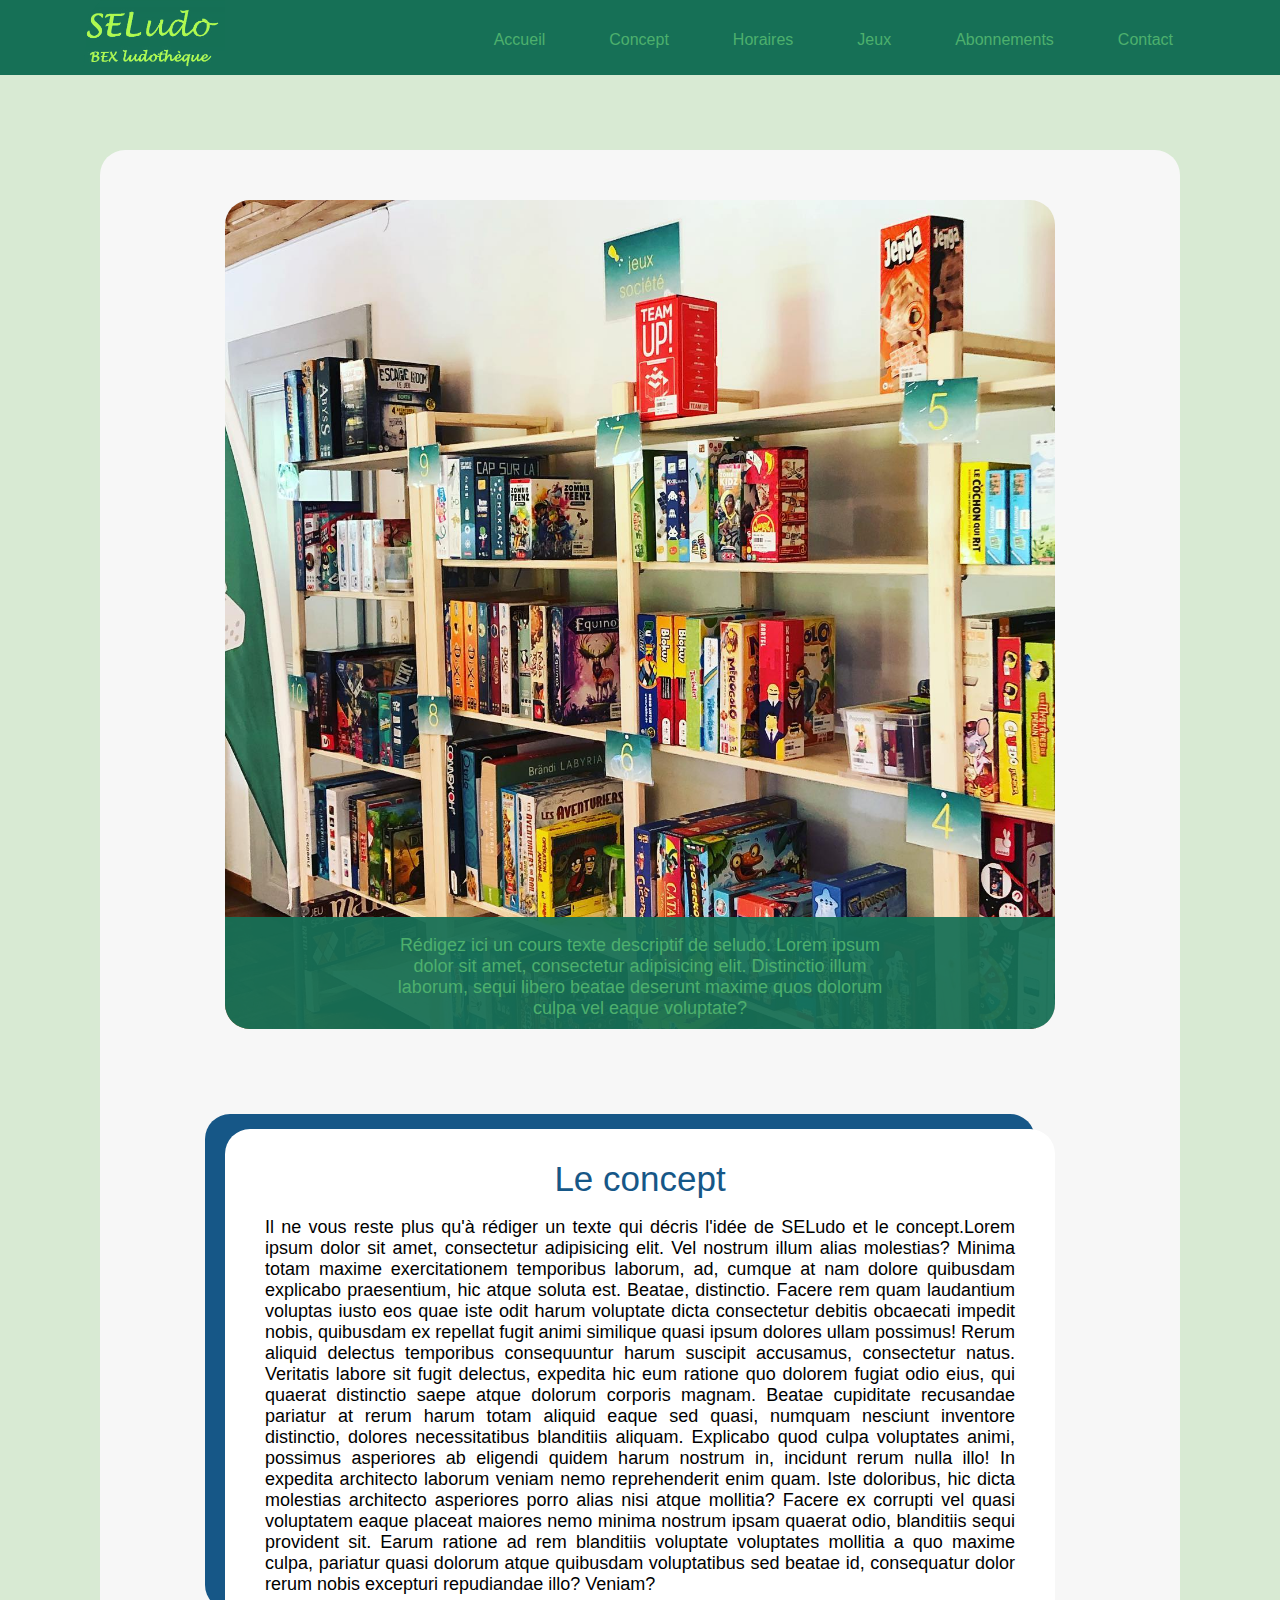
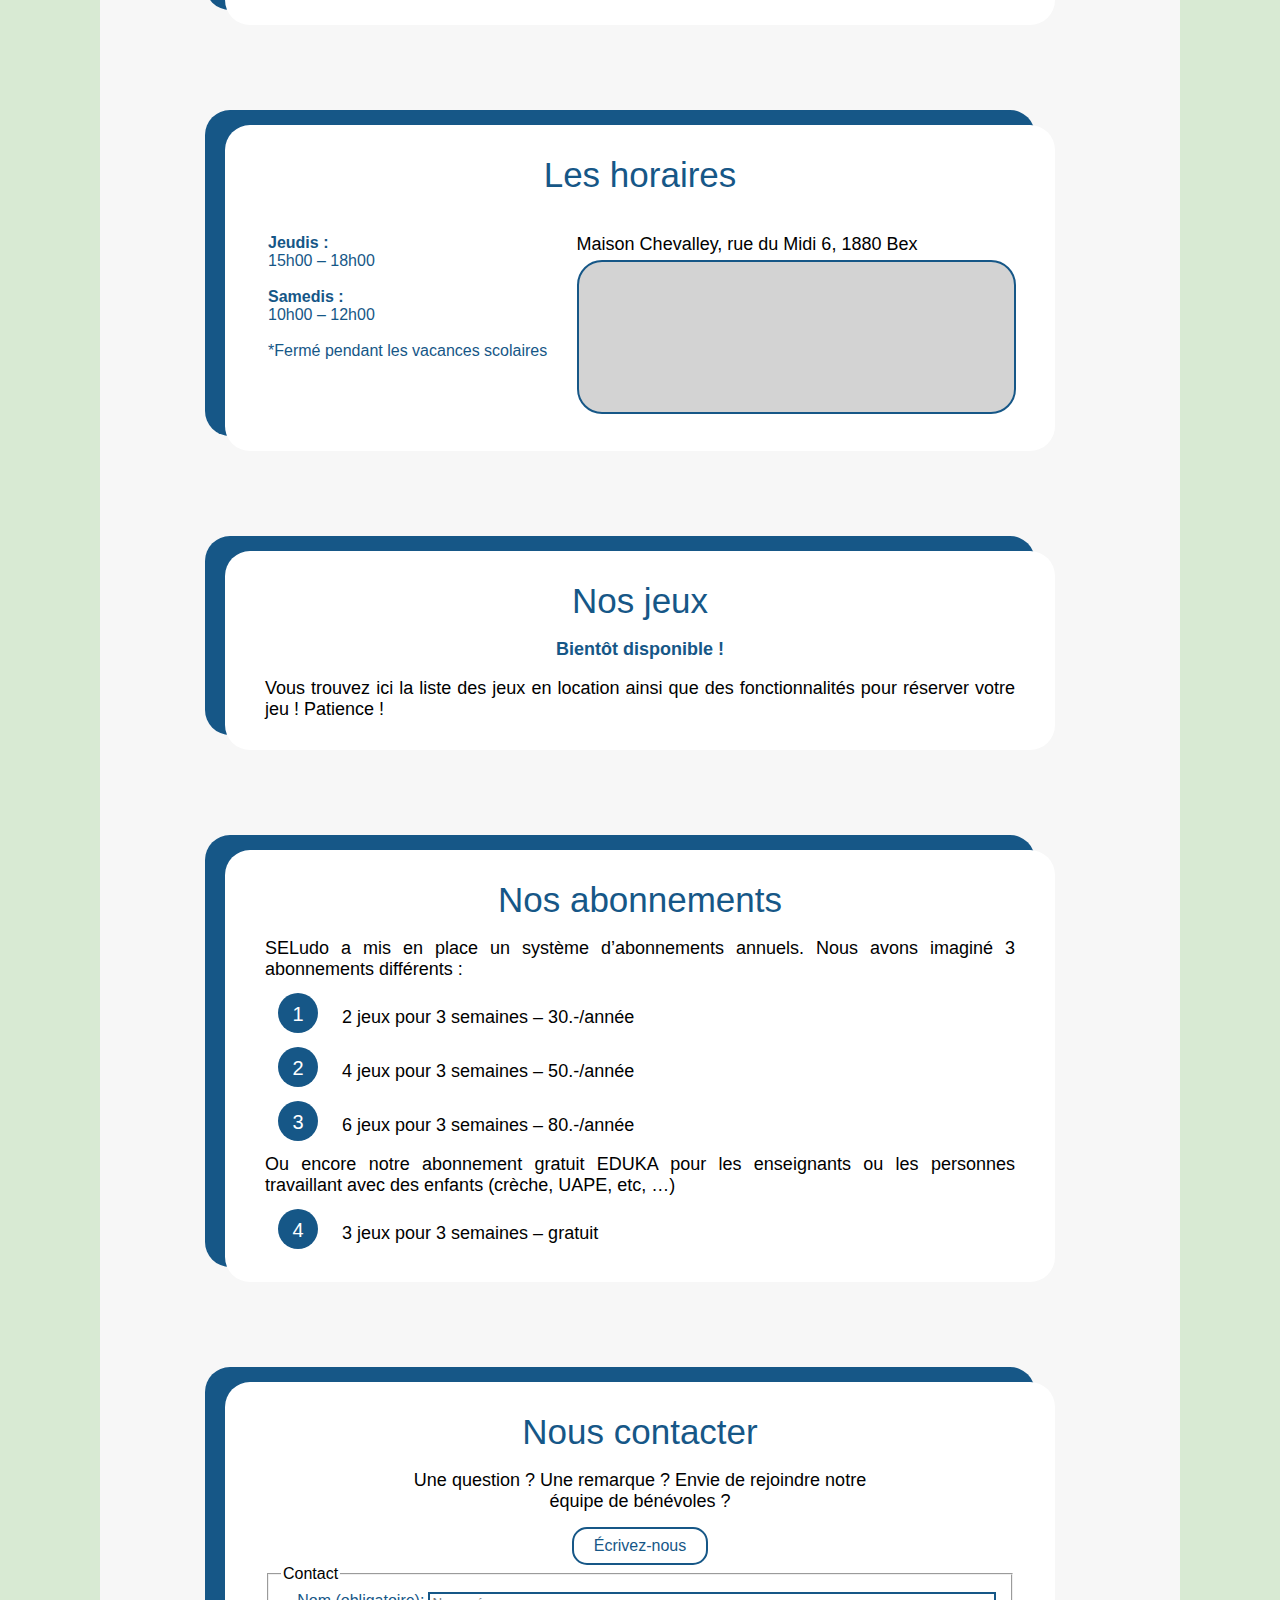
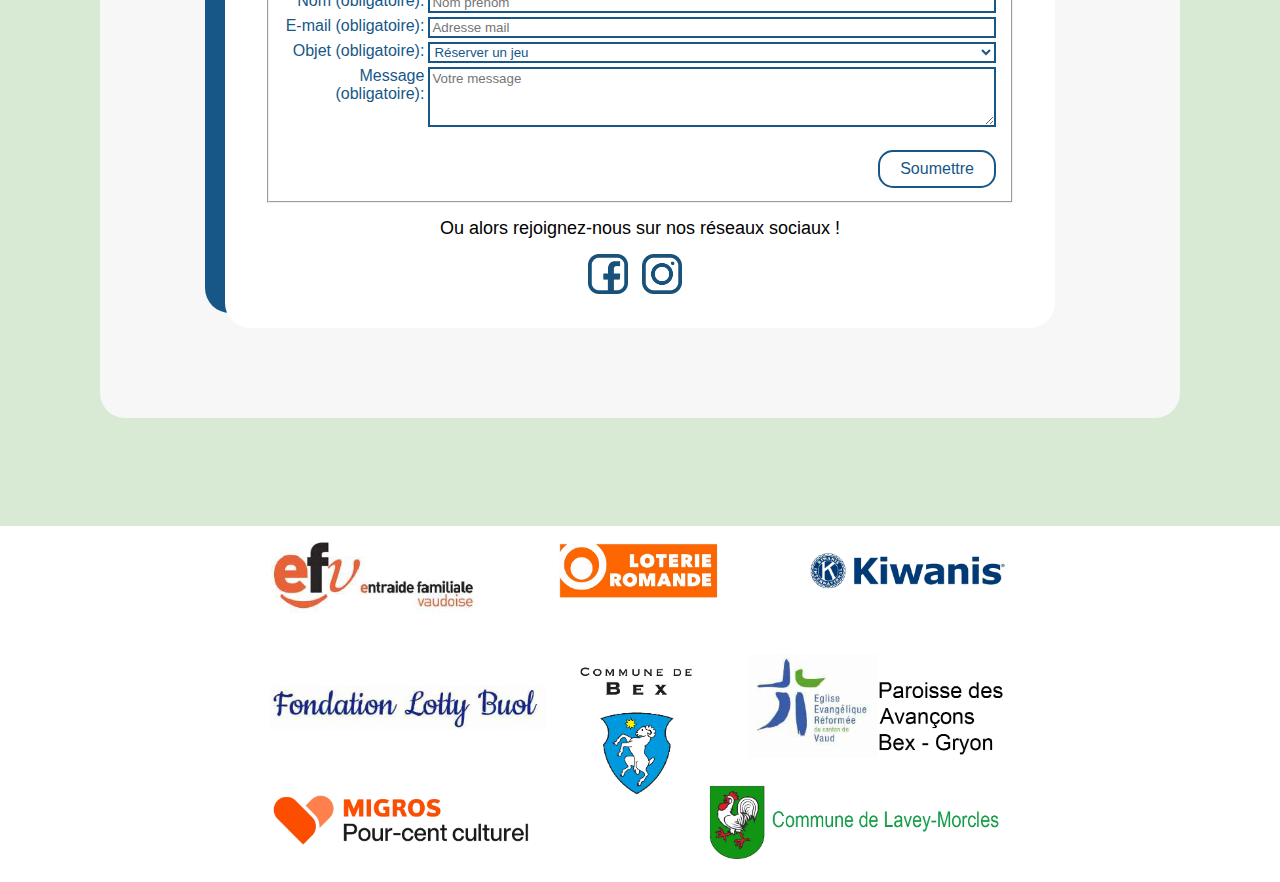
==== commit 9ec5937d: "Update index.html" ====
--- a/index.html
+++ b/index.html
@@ -1,3 +1,4 @@
+
 <!DOCTYPE html>
 <html lang="fr">
 
@@ -152,41 +153,42 @@
 
 
                     <!-- Formulaire -->
-                    <div class="contour">
                         <form method="GET">
-                            <table>
-                                <tr>
-                                    <td align="right" class="champs">Nom (obligatoire): </td>
-                                    <td class="input"><input type="texte" name="nom" size="25" maxlength="50" placeholder="Nom prénom" required></td>
-                                </tr> 
-                                <tr>
-                                    <td align="right" class="champs">E-mail (obligatoire):</td>
-                                    <td class="input"><input type="email" name="email" size="25" maxlength="50" placeholder="Adresse mail" required></td>
-                                </tr>
-                                <tr>
-                                    <td align="right" class="champs">Objet (obligatoire): </td>
-                                    <td class="input"> 
-                                        <select name="objet" required style="color: #165787; background-color: none;">
-                                            <option>Réserver un jeu
-                                            <option>Signaler l'état d'un jeu
-                                            <option>Devenir bénévole
-                                            <option>Questions diverses
-                                            <option>Autre
-                                        </select>
-                                    </td>
-                                </tr>
-                                <tr>
-                                    <td align="right" class="champs">Message (obligatoire): </td>
-                                    <td class="input"><textarea name="message" placeholder="Votre message" required rows="5" cols="30"></textarea></td>
-                                </tr>
-                                <tr>
-                                    <td></td>
-                                    <td align="right" style="height: 40px;"><a href="#"><p class="btn-contact">Soumettre</p></a></td>
-                                </tr>
-                            </table>
+                            <fieldset class="contour">
+                                <legend>Contact</legend>
+                                <table>
+                                    <tr>
+                                        <td align="right" class="champs">Nom (obligatoire): </td>
+                                        <td class="input"><input type="texte" name="nom" size="25" maxlength="50" placeholder="Nom prénom" required></td>
+                                    </tr> 
+                                    <tr>
+                                        <td align="right" class="champs">E-mail (obligatoire):</td>
+                                        <td class="input"><input type="email" name="email" size="25" maxlength="50" placeholder="Adresse mail" required></td>
+                                    </tr>
+                                    <tr>
+                                        <td align="right" class="champs">Objet (obligatoire): </td>
+                                        <td class="input"> 
+                                            <select name="objet" required style="color: #165787; background-color: none;">
+                                                <option>Réserver un jeu
+                                                <option>Signaler l'état d'un jeu
+                                                <option>Devenir bénévole
+                                                <option>Questions diverses
+                                                <option>Autre
+                                            </select>
+                                        </td>
+                                    </tr>
+                                    <tr>
+                                        <td align="right" class="champs">Message (obligatoire): </td>
+                                        <td class="input"><textarea name="message" placeholder="Votre message" required rows="5" cols="30"></textarea></td>
+                                    </tr>
+                                    <tr>
+                                        <td></td>
+                                        <td align="right" style="height: 40px;"><a href="#"><p class="btn-contact">Soumettre</p></a></td>
+                                    </tr>
+                                </table>
+                            </fieldset>
                             <input type="hidden" name="_captcha" value="false">
                         </form>
-                    </div>
 
                     <p class="rs">Ou alors rejoignez-nous sur nos réseaux sociaux !</p>
 
